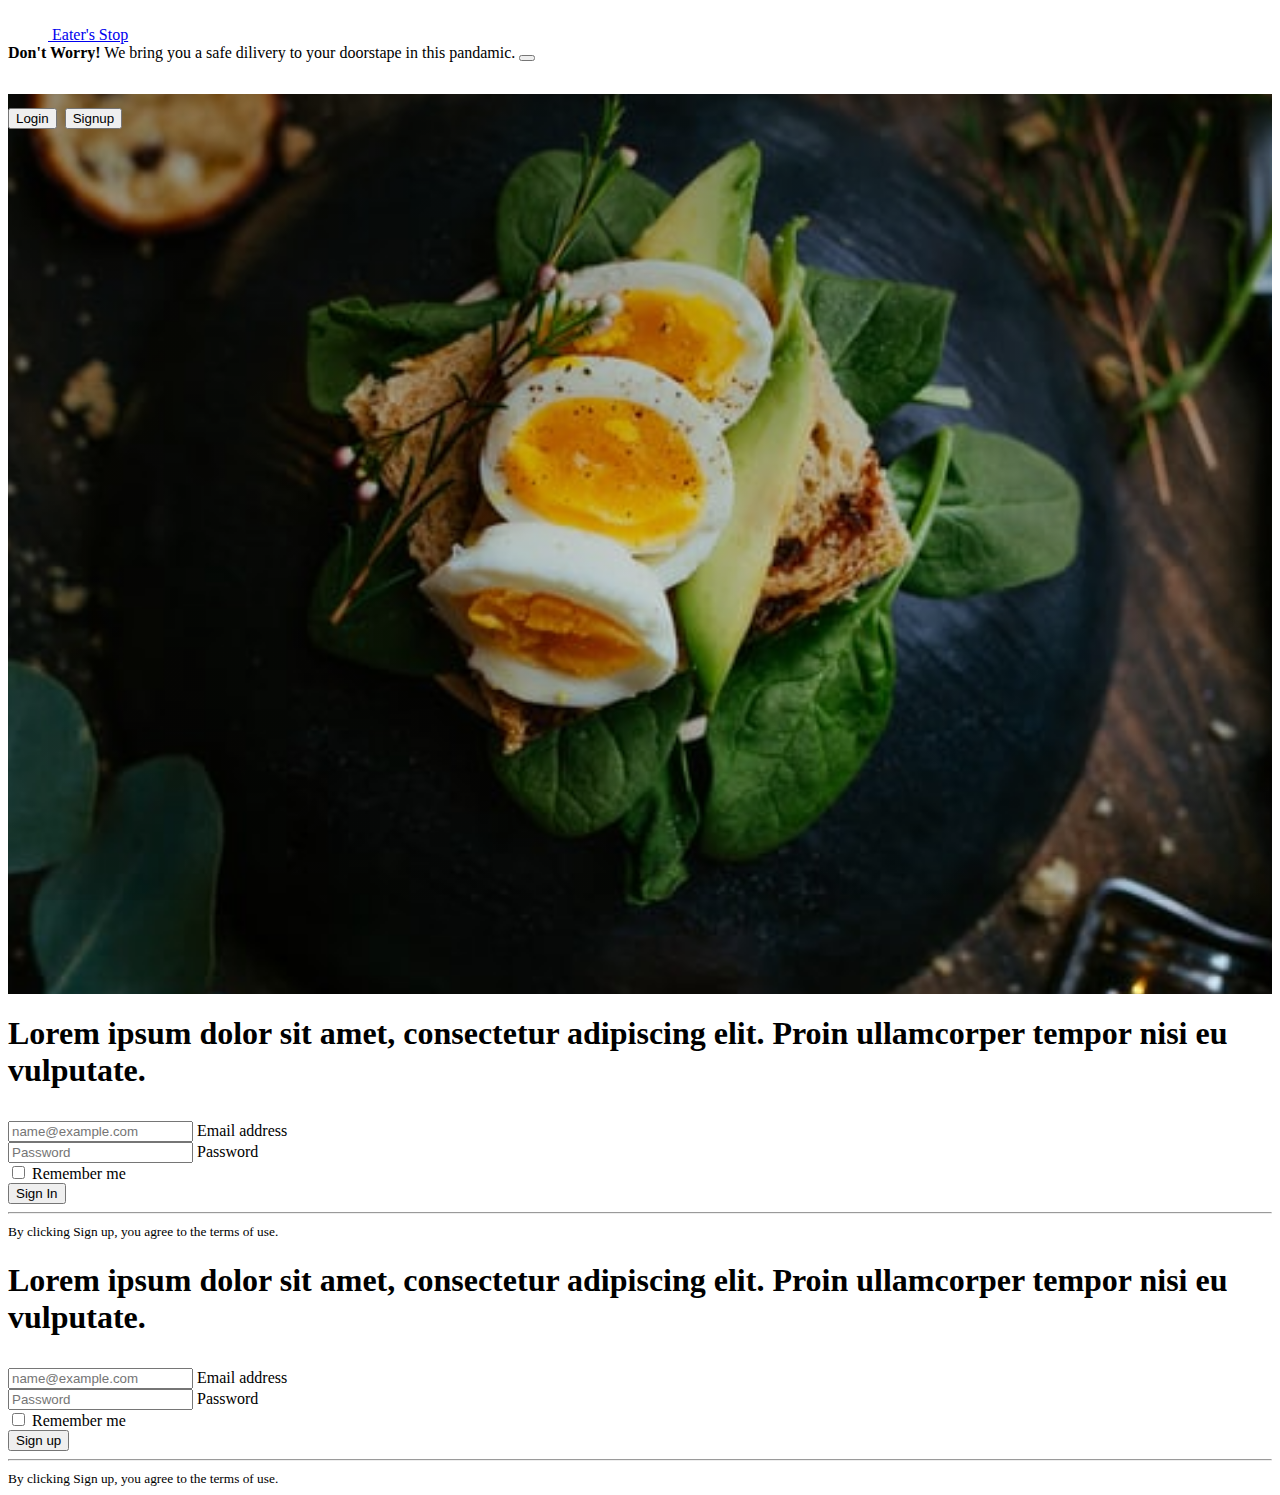
==== index.html @ 0be4581d "first commit" ====
<!doctype html>
<html lang="en">

<head>
    <!-- Required meta tags -->
    <meta charset="utf-8">
    <meta name="viewport" content="width=device-width, initial-scale=1">

    <!-- Bootstrap CSS -->
    <link href="https://cdn.jsdelivr.net/npm/bootstrap@5.0.1/dist/css/bootstrap.min.css" rel="stylesheet"
        integrity="sha384-+0n0xVW2eSR5OomGNYDnhzAbDsOXxcvSN1TPprVMTNDbiYZCxYbOOl7+AMvyTG2x" crossorigin="anonymous">

    <link rel="stylesheet" href="style.css">
    <title>Eater's Stop</title>
</head>

<body>
    <header>

        <header class="d-flex flex-wrap justify-content-center py-3 mb-4fixed-top">
            <a href="/" class="d-flex align-items-center mb-3 mb-md-0 me-md-auto text-dark text-decoration-none">
                <svg class="bi me-2" width="40" height="32">
                    <use xlink:href="#bootstrap"></use>
                </svg>
                <span class="fs-4 fw-bolder text-black-50">Eater's Stop</span>
            </a>

            <!-- <ul class="nav nav-pills">
                    <li class="nav-item"><a href="#home" class="nav-link active" aria-current="page">Home</a></li>
                    <li class="nav-item"><a href="#features" class="nav-link">Features</a></li>
                    <li class="nav-item"><a href="#price" class="nav-link">Pricing</a></li>
                    <li class="nav-item"><a href="#FAQ" class="nav-link">FAQs</a></li>
                    <li class="nav-item"><a href="#About" class="nav-link">About</a></li>
                </ul> -->

            </div>
        </header>
        <main>
            <section>
                <div class="alert alert-info alert-dismissible fade show" role="alert">
                    <strong>Don't Worry!</strong> We bring you a safe dilivery to your doorstape in this pandamic.
                    <button type="button" class="btn-close" data-bs-dismiss="alert" aria-label="Close"></button>
                </div>
                <div class="container-fluid login-section text-light" id="login-section">
                    <div class="row p-4 pb-0 pe-lg-0 pt-lg-5 align-items-center rounded-3 border">
                        <div class="col-lg-7 p-3 p-lg-5 pt-lg-3">
                            <h1 class="display-4 fw-bold lh-1 change_content">
                                </p>
                                <div class="d-grid gap-2 d-md-flex justify-content-md-start">
                                    <button type="button" class="btn btn-outline-primary btn-lg px-4"
                                        onclick="loginSec()">Login</button>
                                    <button type="button" class="btn btn-outline-danger btn-lg px-4"
                                        onclick="signSec()">Signup</button>

                                </div>
                        </div>
                    </div>
                </div>
            </section>
            <section>
                <div class="container-fluid signup-from-section" id="signup-form-section">
                    <div class="container col-xl-10 col-xxl-8 px-4">
                        <div class="row align-items-center g-lg-5 py-5">
                            <div class="col-lg-7 text-center text-lg-start">
                                <h1 class="display-4 fw-bold lh-1 mb-3">
                                    Lorem ipsum dolor sit amet, consectetur adipiscing elit. Proin ullamcorper tempor
                                    nisi eu vulputate.</p>
                            </div>
                            <div class="col-md-10 mx-auto col-lg-5">
                                <form class="p-4 p-md-5 border rounded-3 bg-light">
                                    <div class="form-floating mb-3">
                                        <input type="email" class="form-control" id="floatingInput"
                                            placeholder="name@example.com">
                                        <label for="floatingInput">Email address</label>
                                    </div>
                                    <div class="form-floating mb-3">
                                        <input type="password" class="form-control" id="floatingPassword"
                                            placeholder="Password">
                                        <label for="floatingPassword">Password</label>
                                    </div>
                                    <div class="checkbox mb-3">
                                        <label>
                                            <input type="checkbox" value="remember-me"> Remember me
                                        </label>
                                    </div>
                                    <button class="w-100 btn btn-lg btn-primary" type="submit">Sign In</button>
                                    <hr class="my-4">
                                    <small class="text-muted">By clicking Sign up, you agree to the terms of
                                        use.</small>
                                </form>
                            </div>

                        </div>
                    </div>
                </div>
            </section>
            <section class="login-from-section" id="login-form-section">
                <div class="container-fluid">
                    <div class="container col-xl-10 col-xxl-8 px-4">
                        <div class="row align-items-center g-lg-5 py-5">
                            <div class="col-lg-7 text-center text-lg-start">
                                <h1 class="display-4 fw-bold lh-1 mb-3">
                                    Lorem ipsum dolor sit amet, consectetur adipiscing elit. Proin ullamcorper tempor
                                    nisi eu vulputate.</p>
                            </div>
                            <div class="col-md-10 mx-auto col-lg-5">
                                <form class="p-4 p-md-5 border rounded-3 bg-light">
                                    <div class="form-floating mb-3">
                                        <input type="email" class="form-control" id="floatingInput"
                                            placeholder="name@example.com">
                                        <label for="floatingInput">Email address</label>
                                    </div>
                                    <div class="form-floating mb-3">
                                        <input type="password" class="form-control" id="floatingPassword"
                                            placeholder="Password">
                                        <label for="floatingPassword">Password</label>
                                    </div>
                                    <div class="checkbox mb-3">
                                        <label>
                                            <input type="checkbox" value="remember-me"> Remember me
                                        </label>
                                    </div>
                                    <button class="w-100 btn btn-lg btn-primary" type="submit">Sign up</button>
                                    <hr class="my-4">
                                    <small class="text-muted">By clicking Sign up, you agree to the terms of
                                        use.</small>
                                </form>
                            </div>
                        </div>
                    </div>
                </div>
            </section>
        </main>

        <!-- Optional JavaScript; choose one of the two! -->

        <!-- Option 1: Bootstrap Bundle with Popper -->
        <script src="https://cdn.jsdelivr.net/npm/bootstrap@5.0.1/dist/js/bootstrap.bundle.min.js"
            integrity="sha384-gtEjrD/SeCtmISkJkNUaaKMoLD0//ElJ19smozuHV6z3Iehds+3Ulb9Bn9Plx0x4" crossorigin="anonymous">
        </script>

        <!-- Option 2: Separate Popper and Bootstrap JS -->
        <!--
    <script src="https://cdn.jsdelivr.net/npm/@popperjs/core@2.9.2/dist/umd/popper.min.js" integrity="sha384-IQsoLXl5PILFhosVNubq5LC7Qb9DXgDA9i+tQ8Zj3iwWAwPtgFTxbJ8NT4GN1R8p" crossorigin="anonymous"></script>
    <script src="https://cdn.jsdelivr.net/npm/bootstrap@5.0.1/dist/js/bootstrap.min.js" integrity="sha384-Atwg2Pkwv9vp0ygtn1JAojH0nYbwNJLPhwyoVbhoPwBhjQPR5VtM2+xf0Uwh9KtT" crossorigin="anonymous"></script>
    -->
</body>

</html>
---- style.css ----
.login-section{
    widows: 100%; height: 100vh;
	background-image:linear-gradient(rgba(0,0,0,0.3),rgba(0,0,0,0.1)) , url('./images/food1.jpg');
	background-repeat: no-repeat;
	background-size: cover;
	background-attachment: fixed;
    background-position: center;
}

.change_content:after{
	content:'';
	color:white;
	animation: changetext 10s infinite linear;
}

@keyframes changetext{
	0%{content: "We are the platform for your tastiest food ever.";}
	20%{content: "Tasty food can be eaten continuously and daily.";}
	35%{content: "The secret path to someone's heart is through his stomach.";}
	60%{content: "Food is diet Food is light Food is right and food is life.";}
	80%{content: "Food is always tasty when it has ingrident of love in it.";}
	100%{content: "Don't wast food it might be an one time meal for someone.";}
}
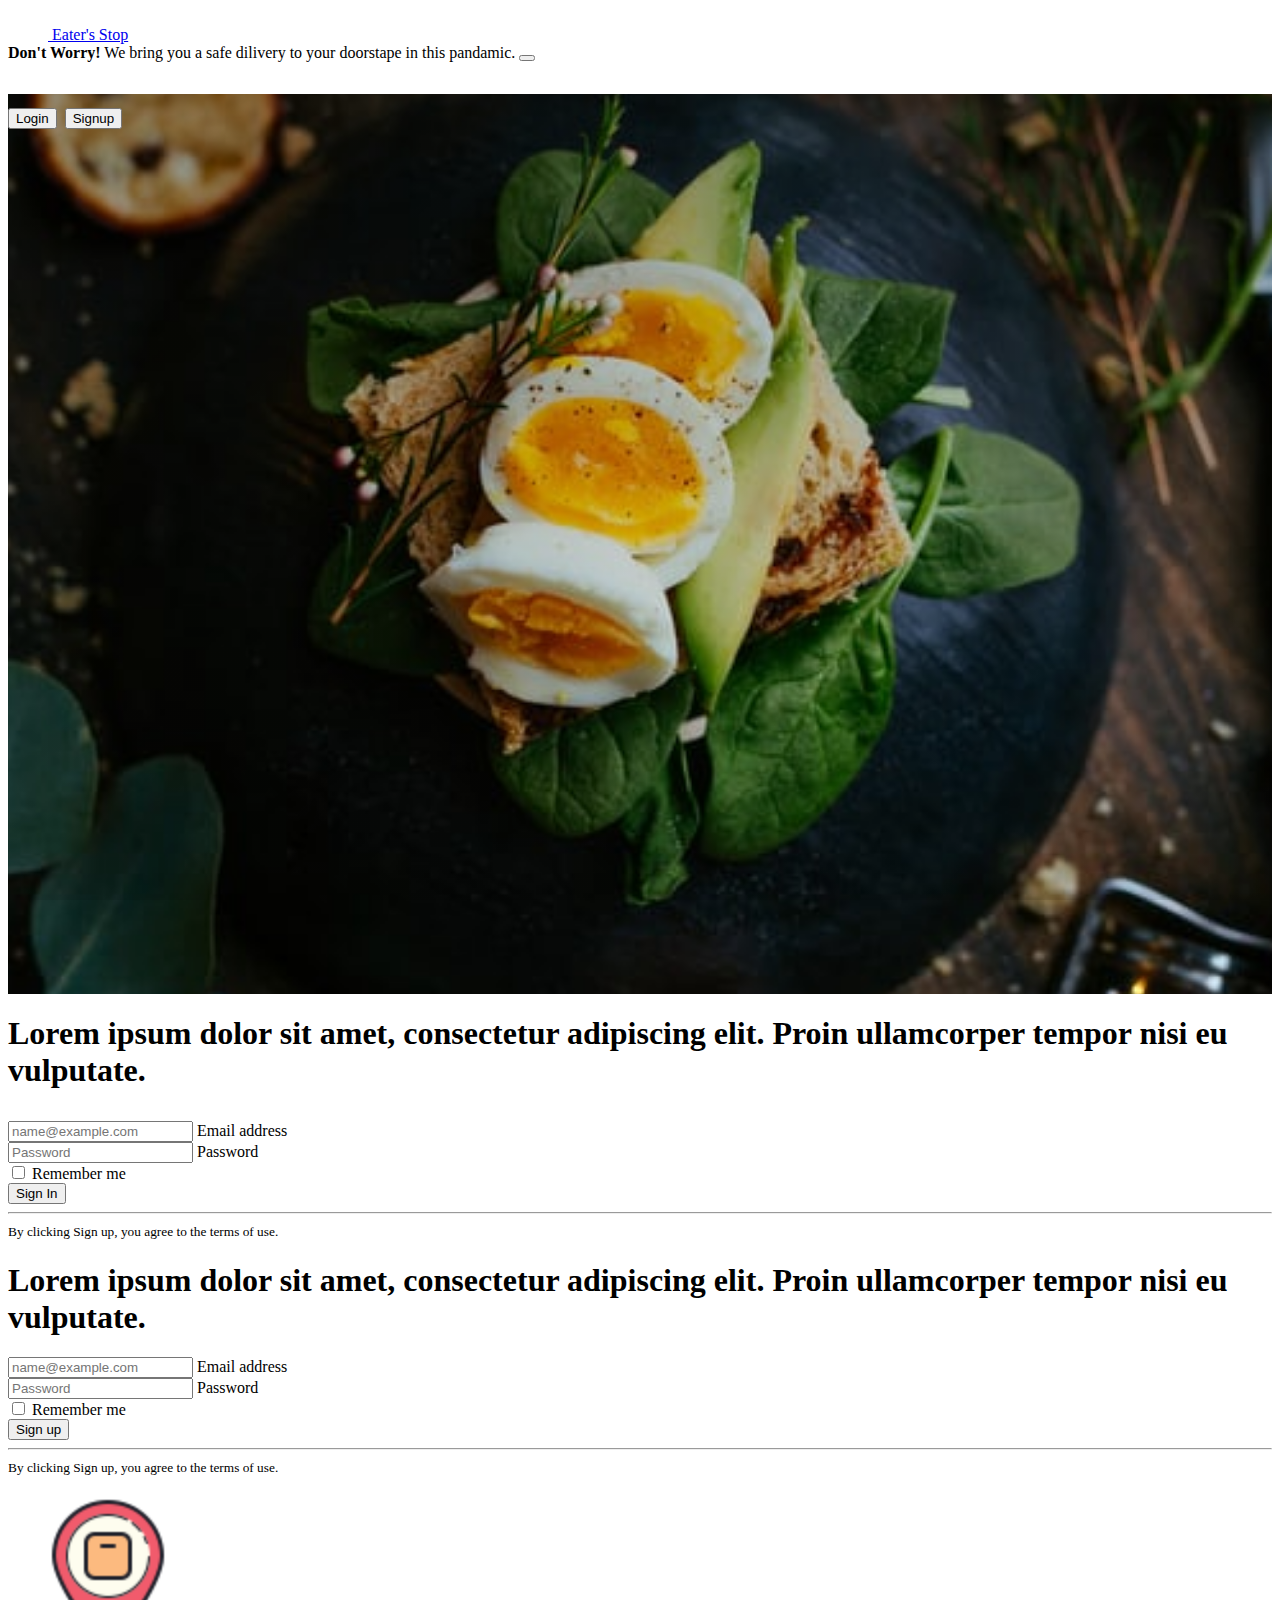
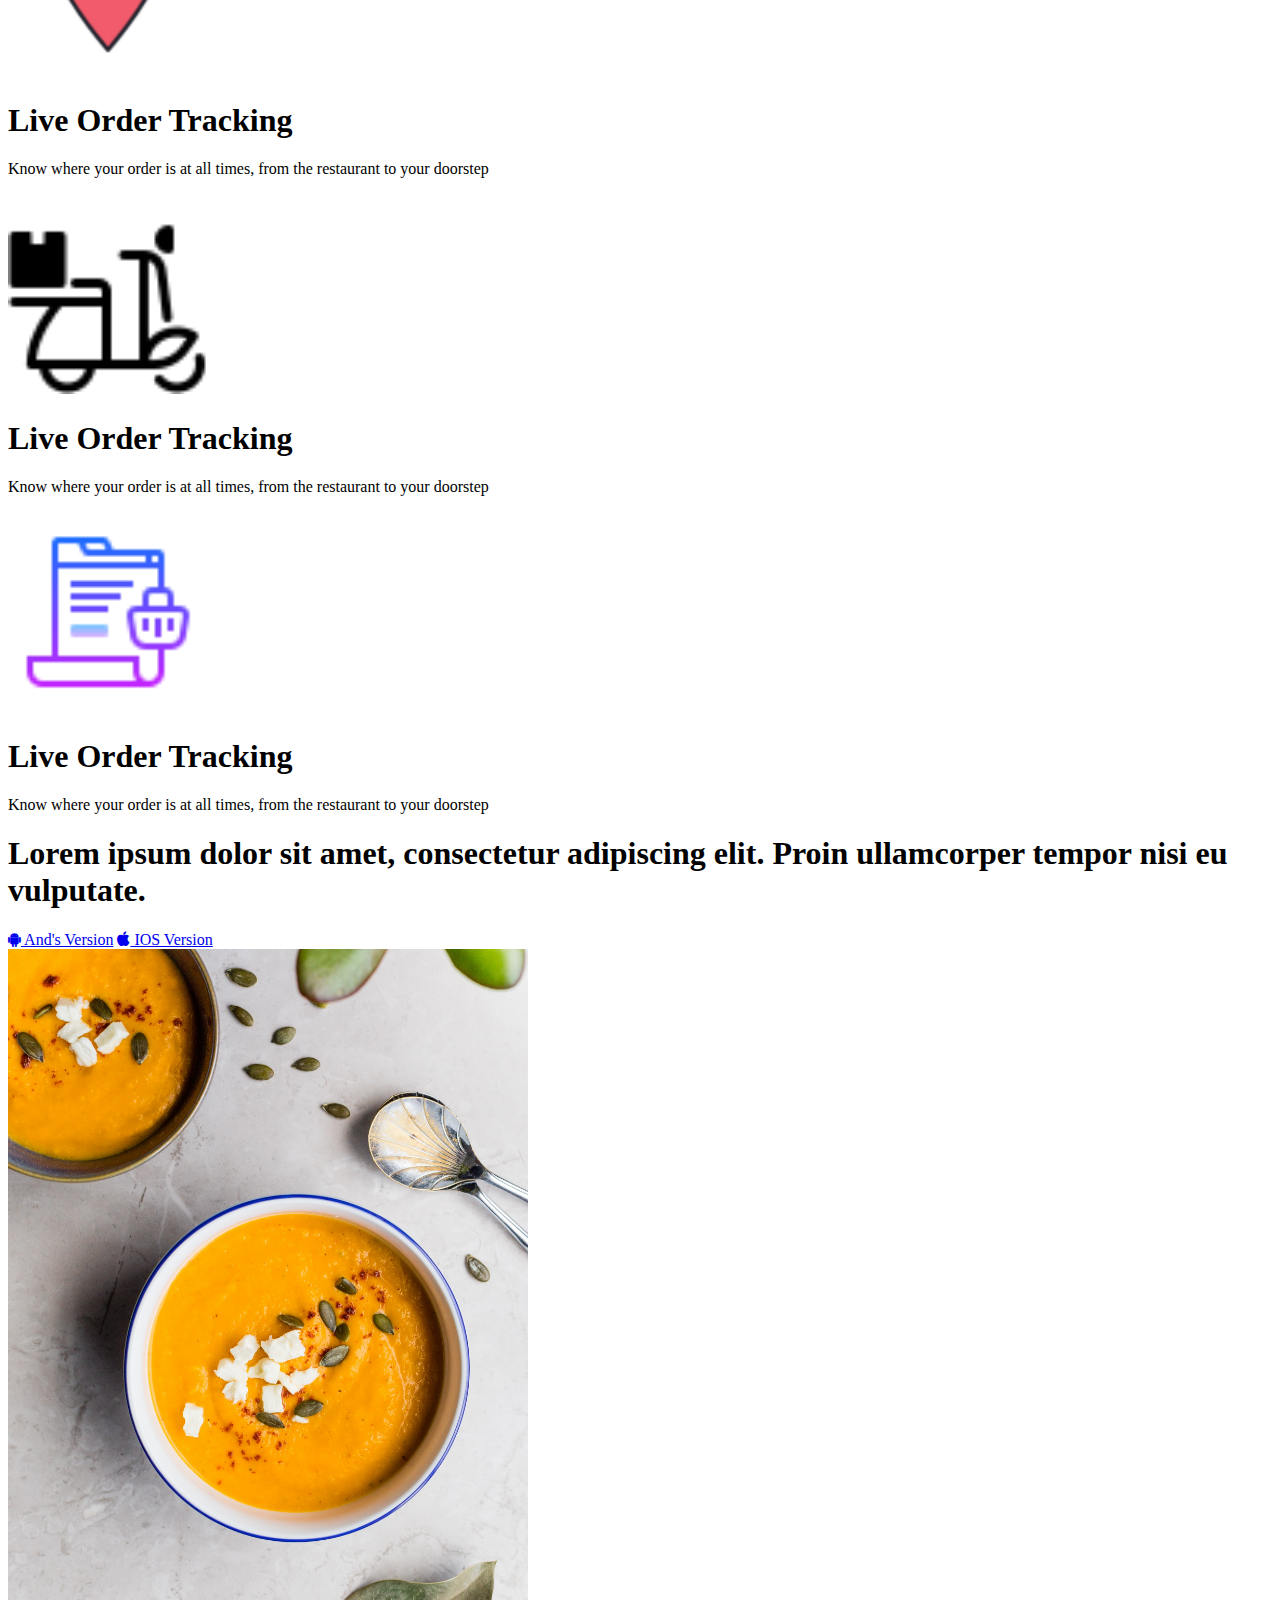
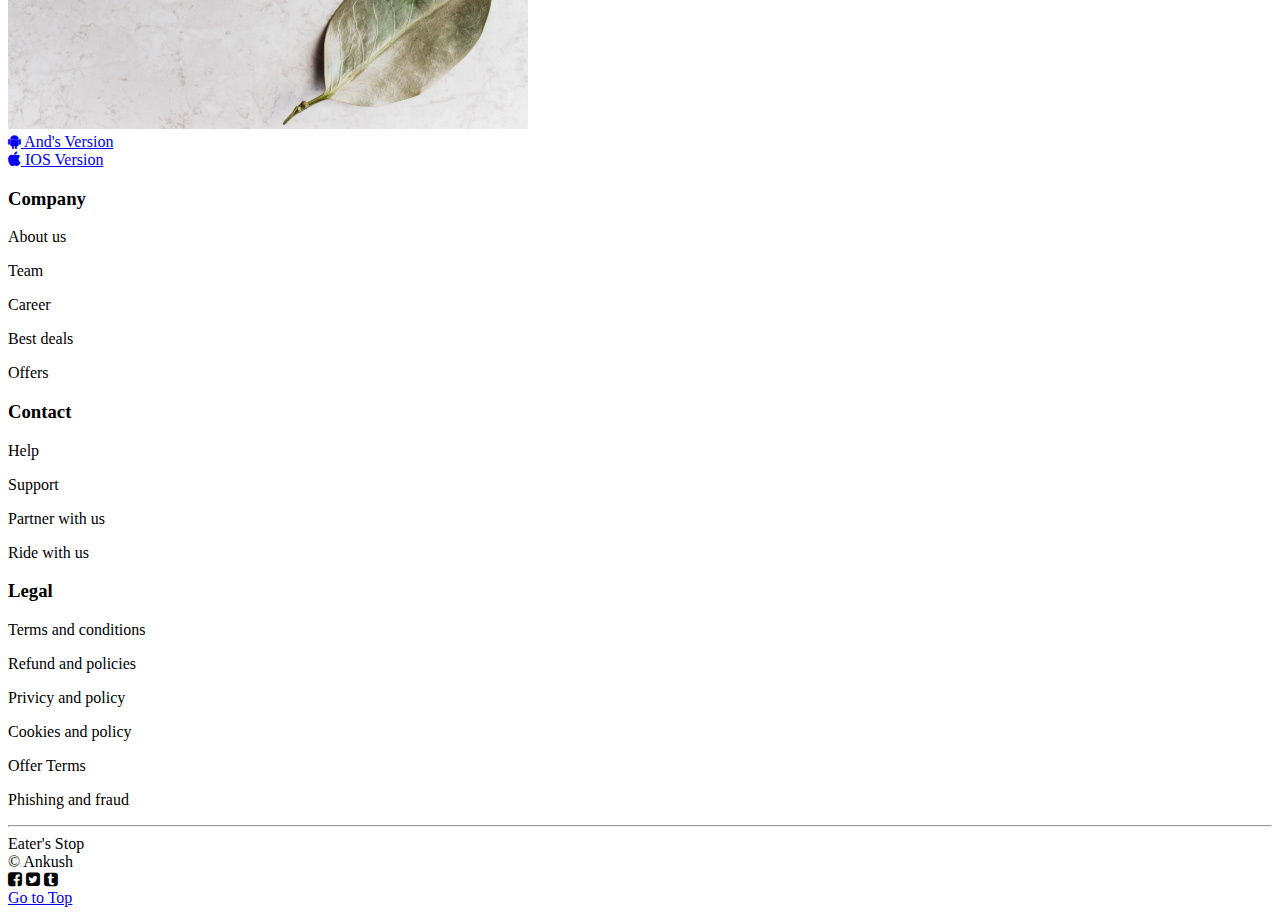
==== commit 6b013b19: "19/05/2021" ====
--- a/index.html
+++ b/index.html
@@ -9,13 +9,13 @@
     <!-- Bootstrap CSS -->
     <link href="https://cdn.jsdelivr.net/npm/bootstrap@5.0.1/dist/css/bootstrap.min.css" rel="stylesheet"
         integrity="sha384-+0n0xVW2eSR5OomGNYDnhzAbDsOXxcvSN1TPprVMTNDbiYZCxYbOOl7+AMvyTG2x" crossorigin="anonymous">
-
+    <link rel="stylesheet" href="https://cdnjs.cloudflare.com/ajax/libs/font-awesome/4.7.0/css/font-awesome.min.css">
     <link rel="stylesheet" href="style.css">
     <title>Eater's Stop</title>
 </head>
 
 <body>
-    <header>
+
 
         <header class="d-flex flex-wrap justify-content-center py-3 mb-4fixed-top">
             <a href="/" class="d-flex align-items-center mb-3 mb-md-0 me-md-auto text-dark text-decoration-none">
@@ -33,7 +33,7 @@
                     <li class="nav-item"><a href="#About" class="nav-link">About</a></li>
                 </ul> -->
 
-            </div>
+            <!-- </div> -->
         </header>
         <main>
             <section>
@@ -47,10 +47,10 @@
                             <h1 class="display-4 fw-bold lh-1 change_content">
                                 </p>
                                 <div class="d-grid gap-2 d-md-flex justify-content-md-start">
-                                    <button type="button" class="btn btn-outline-primary btn-lg px-4"
-                                        onclick="loginSec()">Login</button>
-                                    <button type="button" class="btn btn-outline-danger btn-lg px-4"
-                                        onclick="signSec()">Signup</button>
+                                    <button id="login-btn-sec" type="button"
+                                        class="btn btn-outline-primary btn-lg px-4">Login</button>
+                                    <button id="signup-btn-sec" type="button"
+                                        class="btn btn-outline-danger btn-lg px-4">Signup</button>
 
                                 </div>
                         </div>
@@ -69,12 +69,12 @@
                             <div class="col-md-10 mx-auto col-lg-5">
                                 <form class="p-4 p-md-5 border rounded-3 bg-light">
                                     <div class="form-floating mb-3">
-                                        <input type="email" class="form-control" id="floatingInput"
+                                        <input type="email" class="form-control" id="floatingInput1"
                                             placeholder="name@example.com">
                                         <label for="floatingInput">Email address</label>
                                     </div>
                                     <div class="form-floating mb-3">
-                                        <input type="password" class="form-control" id="floatingPassword"
+                                        <input type="password" class="form-control" id="floatingPassword1"
                                             placeholder="Password">
                                         <label for="floatingPassword">Password</label>
                                     </div>
@@ -101,17 +101,18 @@
                             <div class="col-lg-7 text-center text-lg-start">
                                 <h1 class="display-4 fw-bold lh-1 mb-3">
                                     Lorem ipsum dolor sit amet, consectetur adipiscing elit. Proin ullamcorper tempor
-                                    nisi eu vulputate.</p>
+                                    nisi eu vulputate.
+                                </h1>
                             </div>
                             <div class="col-md-10 mx-auto col-lg-5">
                                 <form class="p-4 p-md-5 border rounded-3 bg-light">
                                     <div class="form-floating mb-3">
-                                        <input type="email" class="form-control" id="floatingInput"
+                                        <input type="email" class="form-control" id="floatingInput2"
                                             placeholder="name@example.com">
                                         <label for="floatingInput">Email address</label>
                                     </div>
                                     <div class="form-floating mb-3">
-                                        <input type="password" class="form-control" id="floatingPassword"
+                                        <input type="password" class="form-control" id="floatingPassword2"
                                             placeholder="Password">
                                         <label for="floatingPassword">Password</label>
                                     </div>
@@ -130,10 +131,115 @@
                     </div>
                 </div>
             </section>
+            <section>
+                <div class="d-flex justify-content-between text-center bg-info">
+                    <div class="m-1">
+                        <img class="img-fluid" src="images/icons/icons8-tracking-100.png" width="200" height="200"
+                            alt="treacking">
+                        <h1>Live Order Tracking</h1>
+                        <p>Know where your order is at all times, from the restaurant to your doorstep</p>
+                    </div>
+
+                    <div class="m-1">
+                        <img class="img-fluid" src="images/icons/icons8-delivery-scooter-64.png" width="200"
+                            height="200" alt="treacking">
+                        <h1>Live Order Tracking</h1>
+                        <p>Know where your order is at all times, from the restaurant to your doorstep</p>
+                    </div>
+                    <div class="m-1">
+                        <img class="img-fluid" src="images/icons/icons8-purchase-order-64.png" width="200" height="200"
+                            alt="treacking">
+                        <h1>Live Order Tracking</h1>
+                        <p>Know where your order is at all times, from the restaurant to your doorstep</p>
+                    </div>
+                </div>
+            </section>
+            <section>
+                <div class="row">
+                    <div class="col-lg-6 col-sm-12">
+                        <h1 class="display-4 fw-bold lh-1 mb-3 m-3">
+                            Lorem ipsum dolor sit amet, consectetur adipiscing elit. Proin ullamcorper tempor
+                            nisi eu vulputate.
+                        </h1>
+                        <div class="d-flex justify-content-around p-5">
+                            <a name="" id="" class="btn btn-dark btn-outline-dark text-light fs-3" href="#"
+                                role="button"><i class="fa fa-android" aria-hidden="true"></i> And's Version</a>
+                            <a name="" id="" class="btn btn-dark btn-outline-dark text-light fs-3" href="#"
+                                role="button"><i class="fa fa-apple" aria-hidden="true"></i> IOS Version</a>
+                        </div>
+                    </div>
+                    <div class="col-lg-6 col-sm-12">
+                        <img class="img-fluid" src="/images/cala-w6ftFbPCs9I-unsplash.jpg" width="520" alt="" sizes=""
+                            srcset="">
+                    </div>
+
+                </div>
+            </section>
         </main>
+        <footer class="bg-dark">
+            <div class="row row-cols-lg-4 row-cols-sm-6">
+                <div class="text-center pt-3">
+                    <div class="m-3">
+                        <a name="" id="" class="btn btn-dark btn-outline-success text-light fs-3" href="#"
+                            role="button"><i class="fa fa-android" aria-hidden="true"></i> And's Version</a>
+                    </div>
+                    <div class="m-3">
+                        <a name="" id="" class="btn btn-dark btn-outline-success text-light fs-3" href="#"
+                            role="button"><i class="fa fa-apple" aria-hidden="true"></i> IOS Version</a>
+                    </div>
+                </div>
+                <div class="text-light text-center p-3">
+                    <h3>Company</h3>
+                    <div class="text-secondary">
+                        <p>About us</p>
+                        <p>Team</p>
+                        <p>Career</p>
+                        <p>Best deals</p>
+                        <p>Offers</p>
+
+                    </div>
+                </div>
+                <div class="text-light text-center p-3">
+                    <h3>Contact</h3>
+                    <div class="text-secondary">
+                        <p>Help</p>
+                        <p>Support</p>
+                        <p>Partner with us</p>
+                        <p>Ride with us</p>
+
+                    </div>
+                </div>
+                <div class="text-light text-center p-3">
+                    <h3>Legal</h3>
+                    <div class="text-secondary">
+                        <p>Terms and conditions</p>
+                        <p>Refund and policies</p>
+                        <p>Privicy and policy</p>
+                        <p>Cookies and policy</p>
+                        <p>Offer Terms</p>
+                        <p>Phishing and fraud</p>
+
+                    </div>
+                </div>
+            </div>
+            <hr class="featured-divider bg-light">
+            <div class="row row-cols-lg-12 row-cols-sm-4 text-center">
+                <span class="fs-3 fw-bolder text-light px-5">Eater's Stop</span>
+                <div class="text-light fs-3">
+                    &copy; Ankush
+                </div>
+                <div class="text-light fs-3">
+                    <i class="fa fa-facebook-square" aria-hidden="true"></i> 
+                    <i class="fa fa-twitter-square" aria-hidden="true"></i> 
+                    <i class="fa fa-tumblr-square" aria-hidden="true"></i>   
+                </div>
+                <a class="fs-3" href="#login-section">Go to Top</a>
+            </div>
+            
+        </footer>
 
         <!-- Optional JavaScript; choose one of the two! -->
-
+        <script src="scripts.js"></script>
         <!-- Option 1: Bootstrap Bundle with Popper -->
         <script src="https://cdn.jsdelivr.net/npm/bootstrap@5.0.1/dist/js/bootstrap.bundle.min.js"
             integrity="sha384-gtEjrD/SeCtmISkJkNUaaKMoLD0//ElJ19smozuHV6z3Iehds+3Ulb9Bn9Plx0x4" crossorigin="anonymous">
--- a/style.css
+++ b/style.css
@@ -20,4 +20,10 @@
 	60%{content: "Food is diet Food is light Food is right and food is life.";}
 	80%{content: "Food is always tasty when it has ingrident of love in it.";}
 	100%{content: "Don't wast food it might be an one time meal for someone.";}
+}
+
+
+.card-text{
+    font-size: large;
+    font-weight: bold;
 }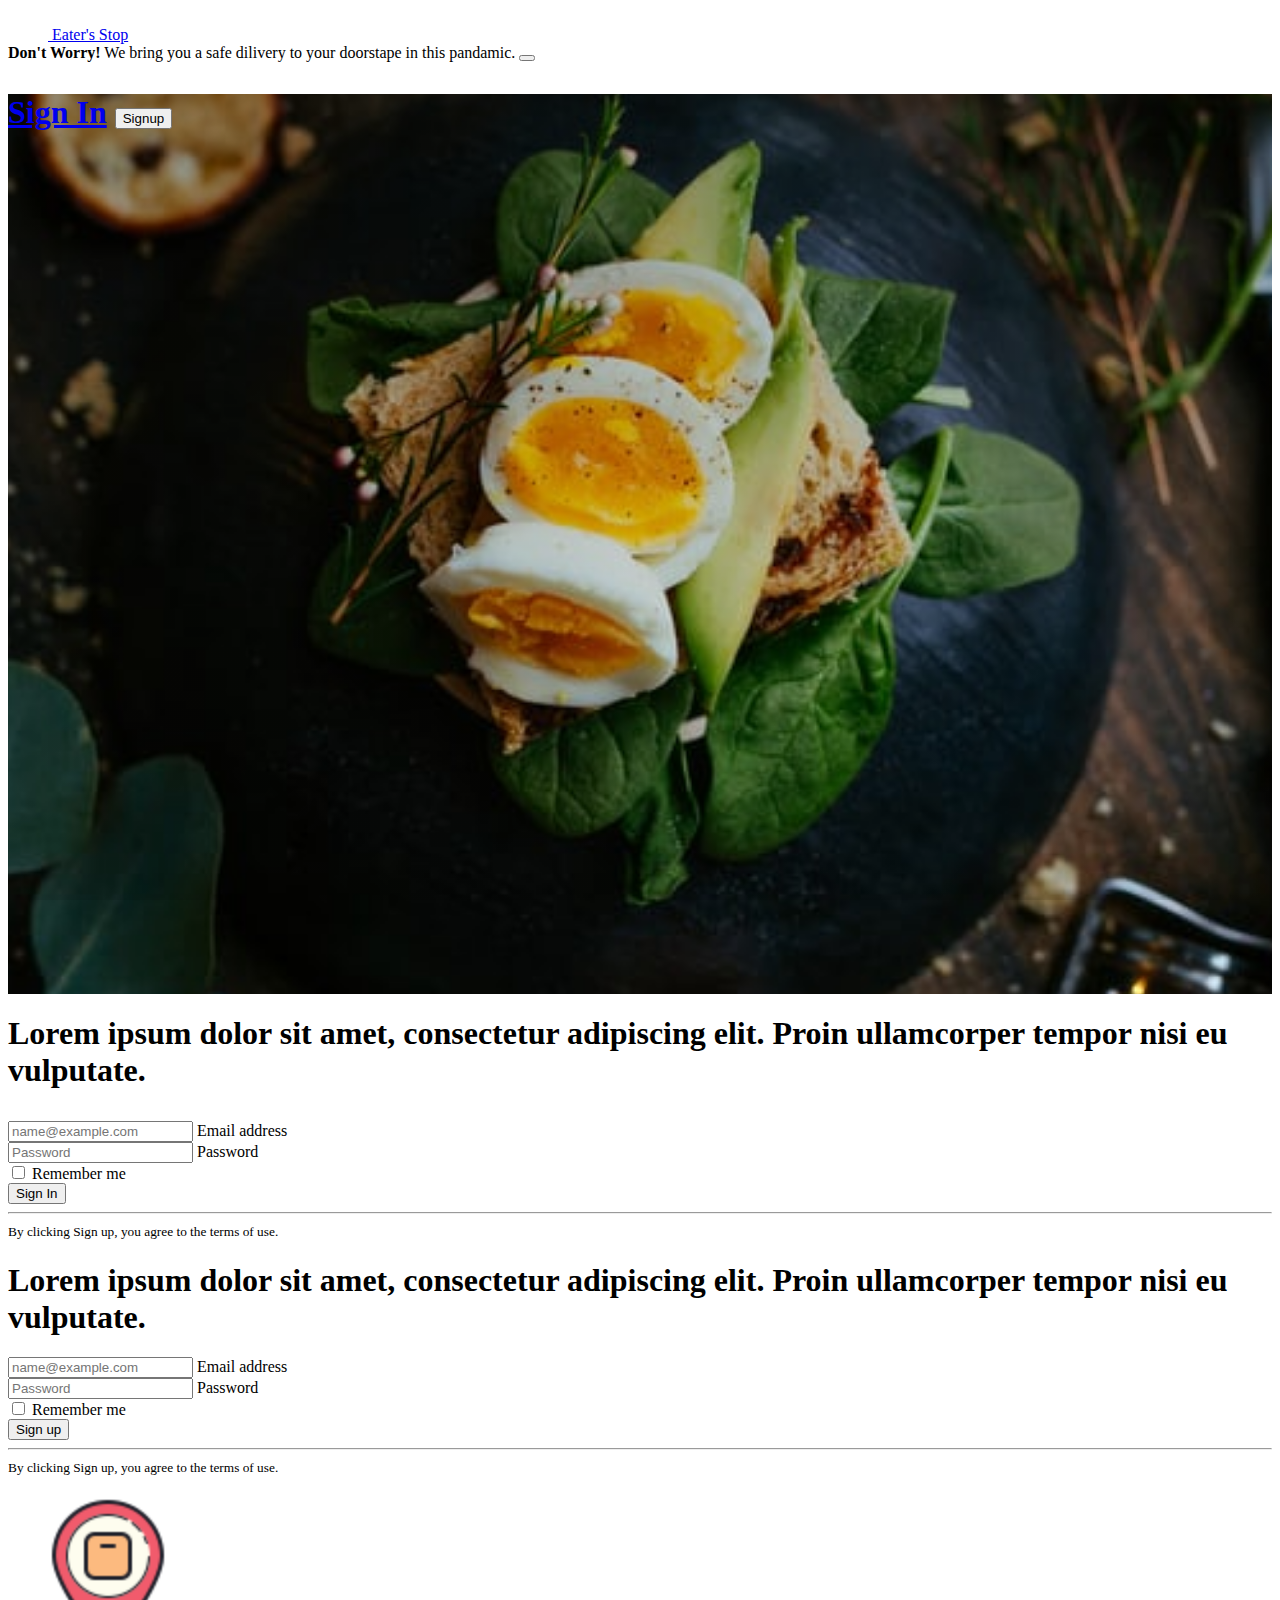
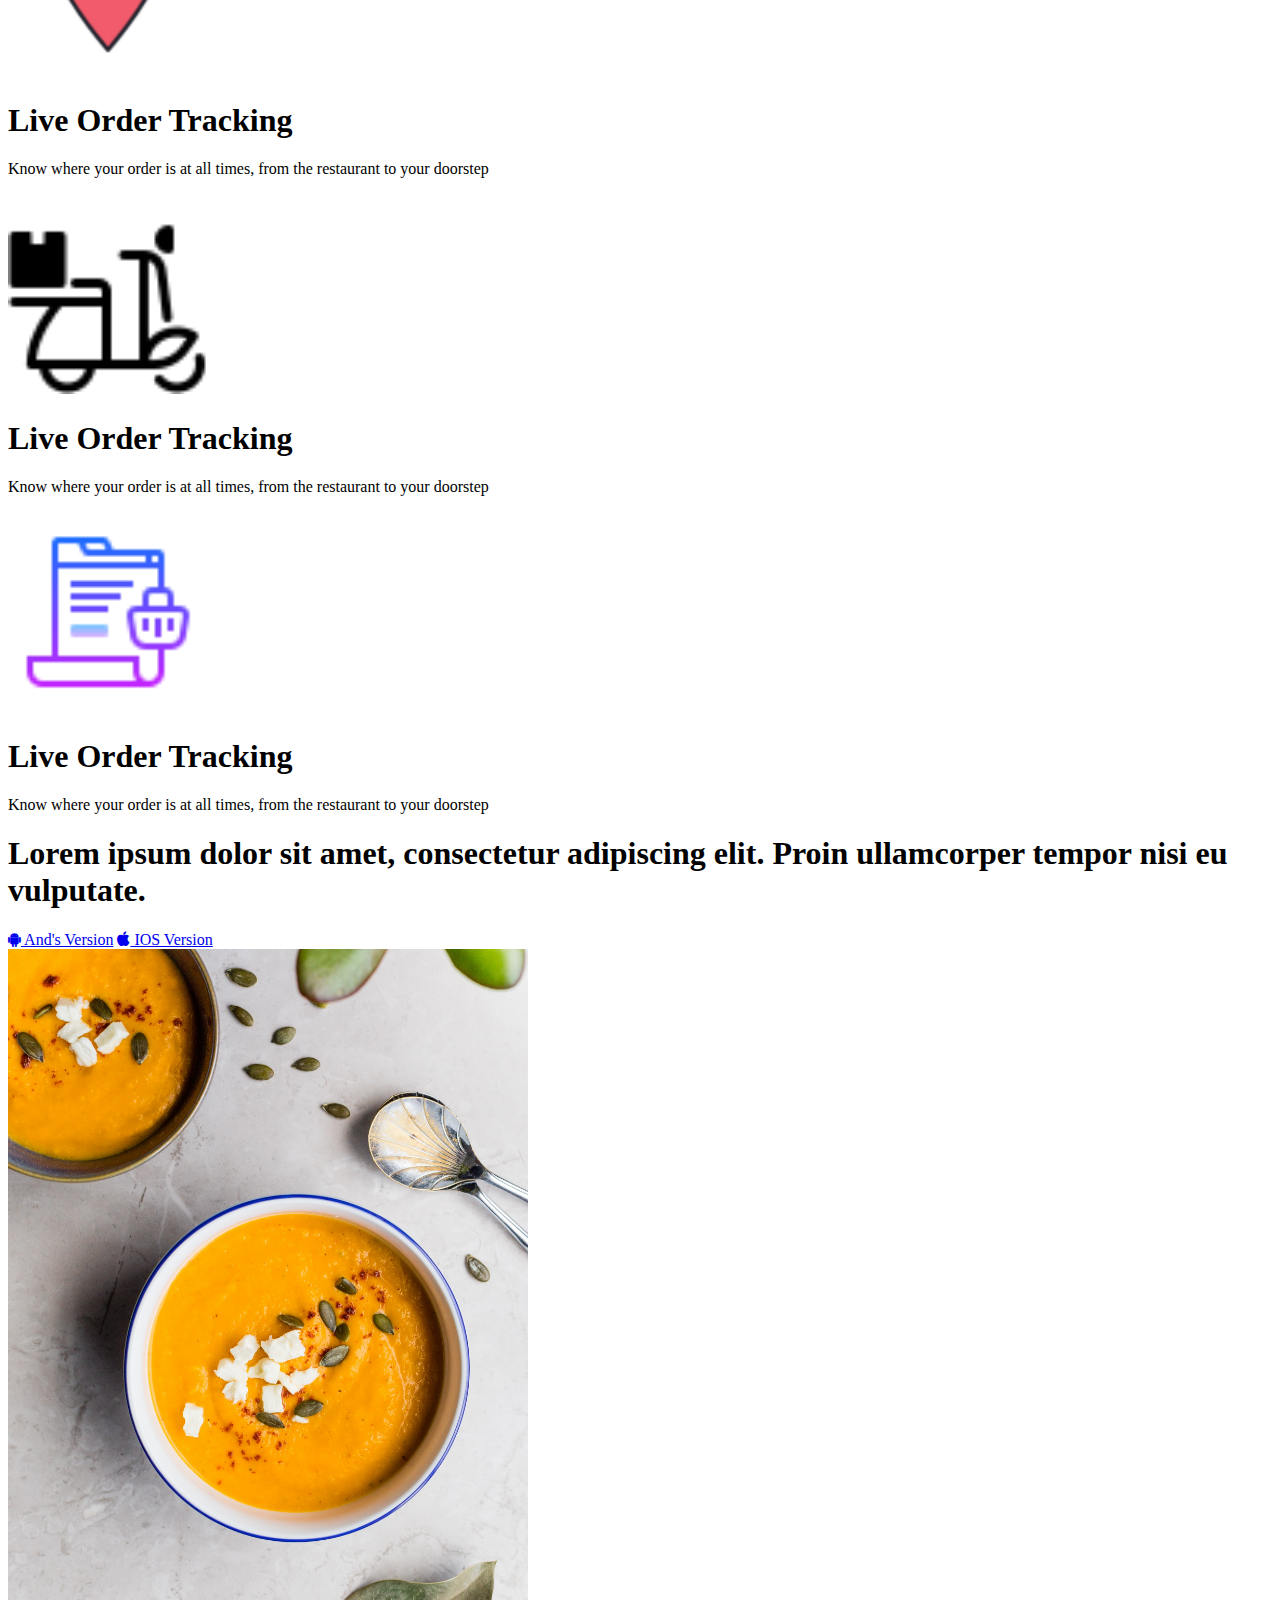
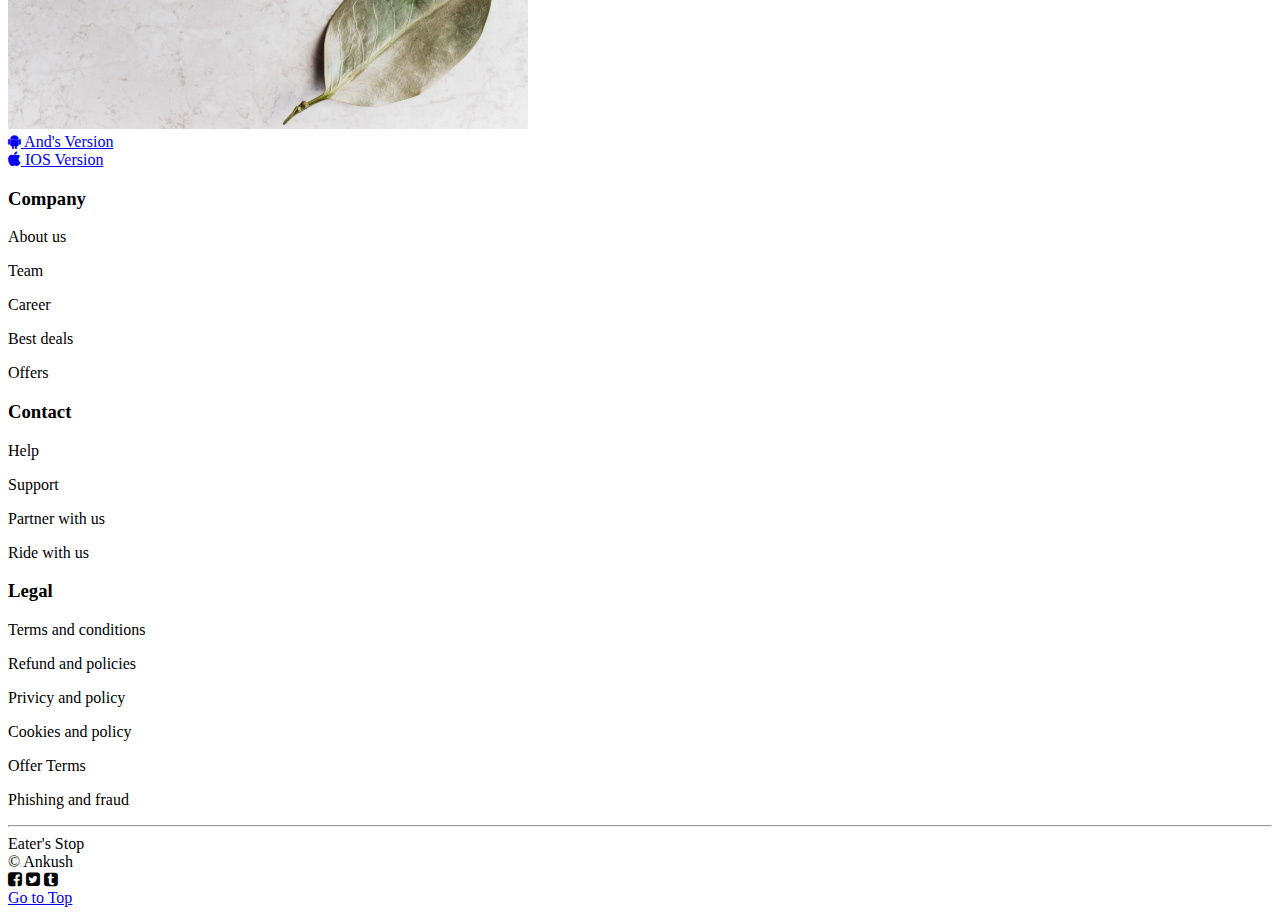
==== commit 78469375: "minor chnages" ====
--- a/index.html
+++ b/index.html
@@ -47,8 +47,7 @@
                             <h1 class="display-4 fw-bold lh-1 change_content">
                                 </p>
                                 <div class="d-grid gap-2 d-md-flex justify-content-md-start">
-                                    <button id="login-btn-sec" type="button"
-                                        class="btn btn-outline-primary btn-lg px-4">Login</button>
+                                    <a href="product.html" class="btn btn-outline-primary btn-lg px-4">Sign In</a>
                                     <button id="signup-btn-sec" type="button"
                                         class="btn btn-outline-danger btn-lg px-4">Signup</button>
 
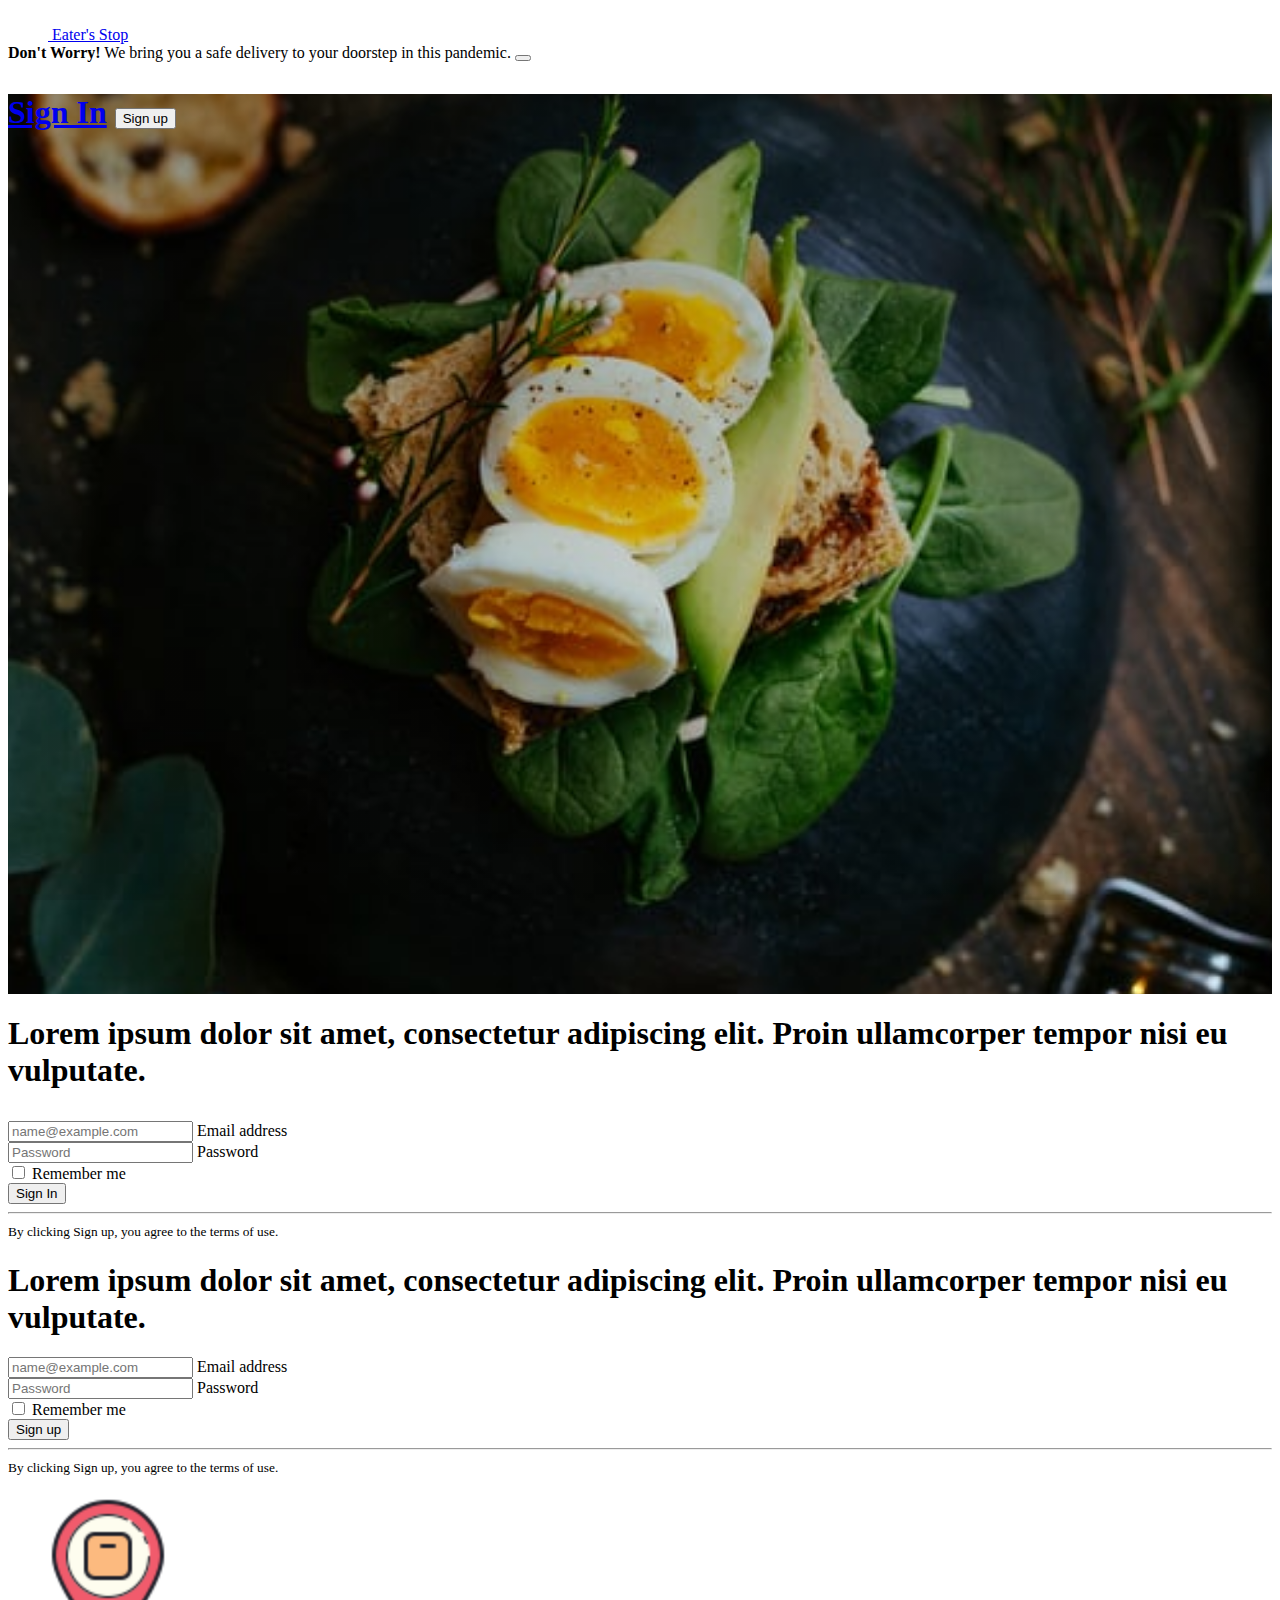
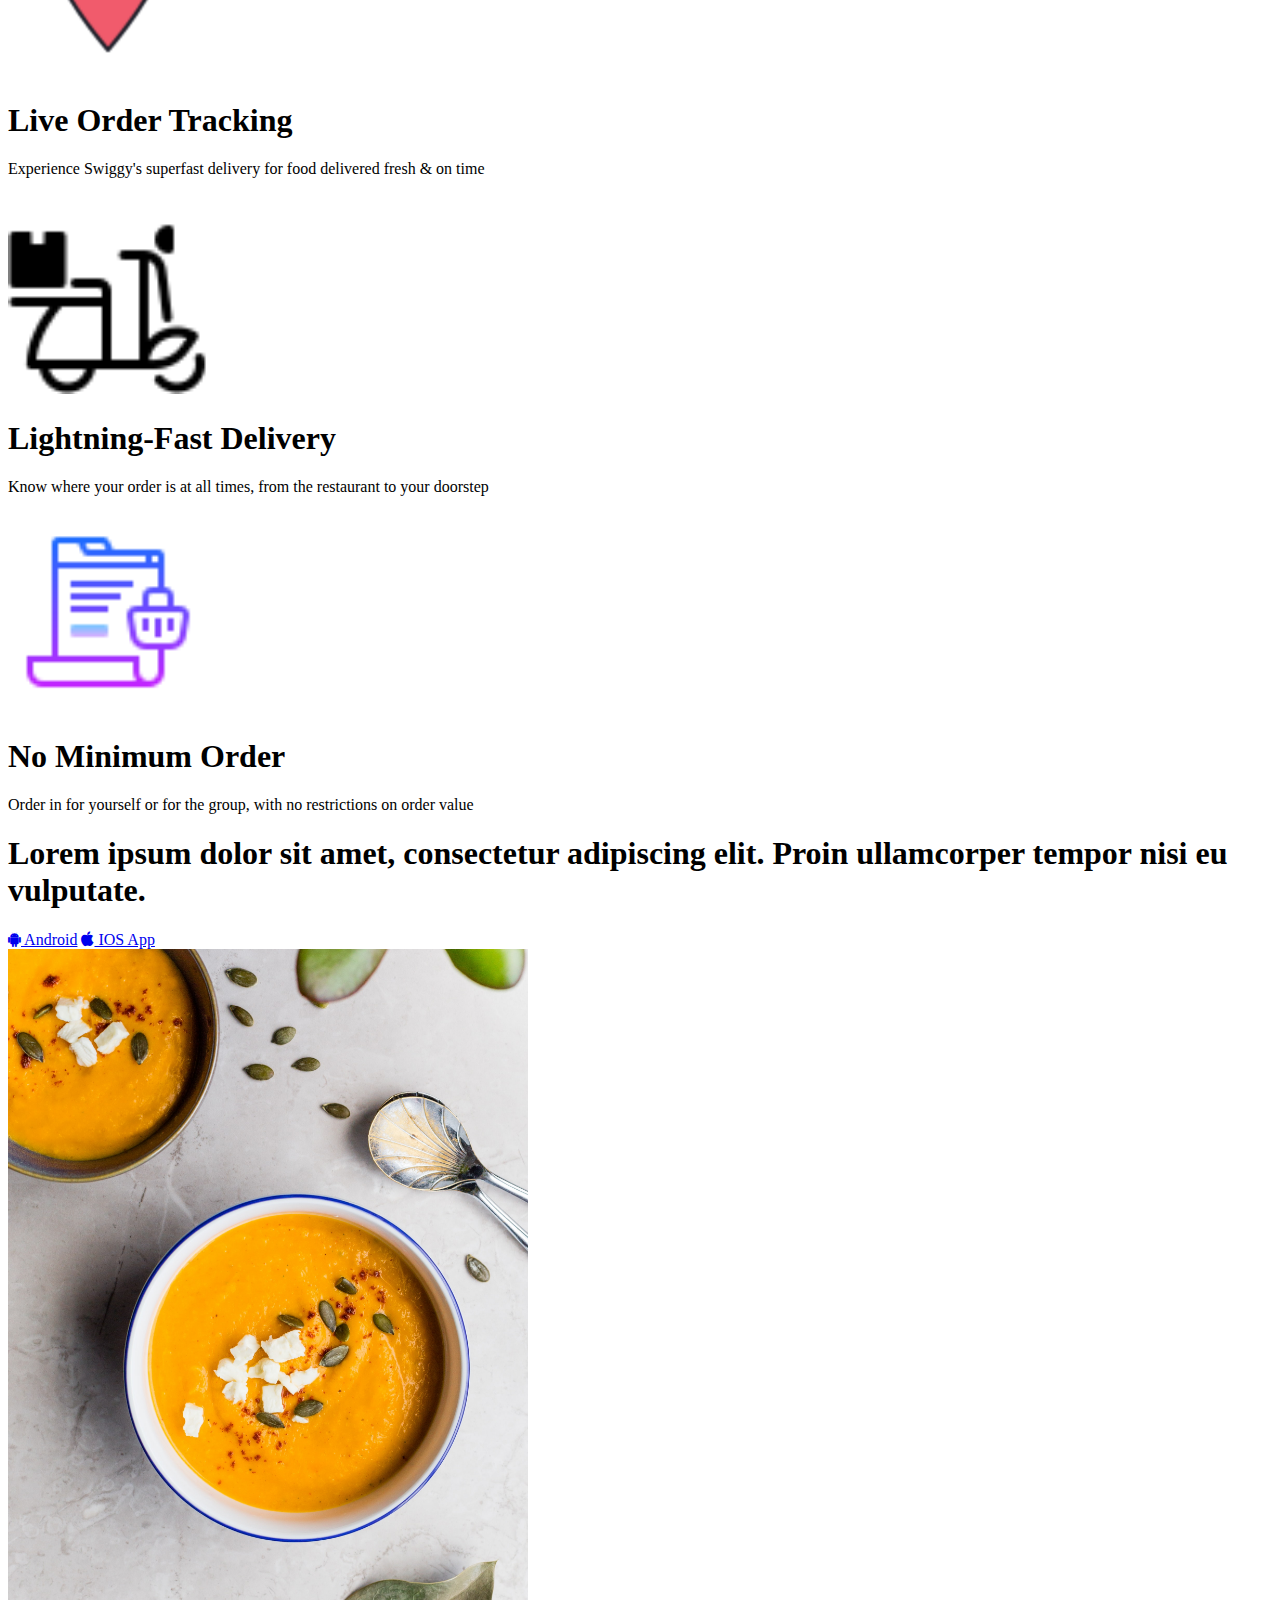
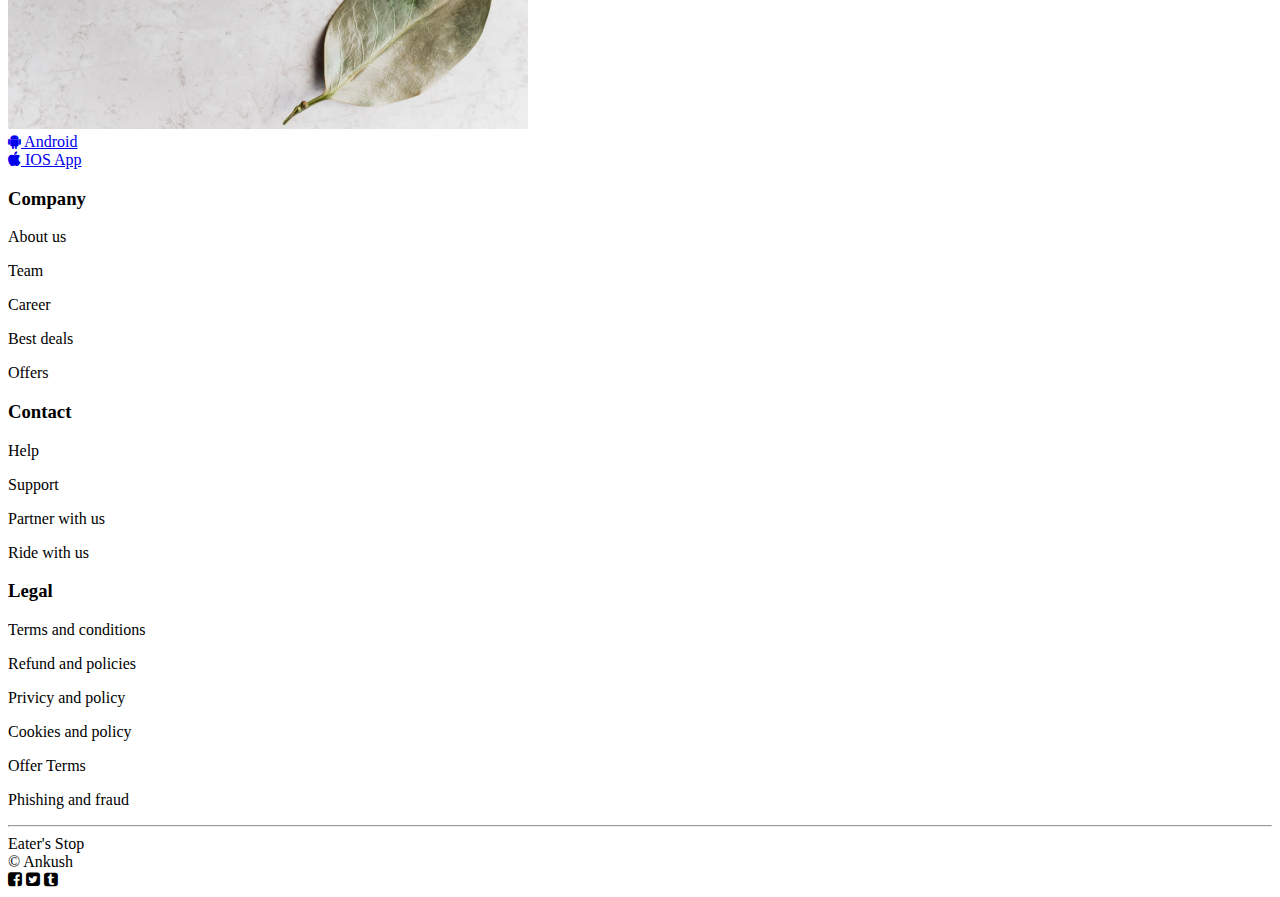
==== commit 8169ae6a: "second edit" ====
--- a/index.html
+++ b/index.html
@@ -17,15 +17,15 @@
 <body>
 
 
-        <header class="d-flex flex-wrap justify-content-center py-3 mb-4fixed-top">
-            <a href="/" class="d-flex align-items-center mb-3 mb-md-0 me-md-auto text-dark text-decoration-none">
-                <svg class="bi me-2" width="40" height="32">
-                    <use xlink:href="#bootstrap"></use>
-                </svg>
-                <span class="fs-4 fw-bolder text-black-50">Eater's Stop</span>
-            </a>
-
-            <!-- <ul class="nav nav-pills">
+    <header class="d-flex flex-wrap justify-content-center py-3 mb-4fixed-top">
+        <a href="/" class="d-flex align-items-center mb-3 mb-md-0 me-md-auto text-dark text-decoration-none">
+            <svg class="bi me-2" width="40" height="32">
+                <use xlink:href="#bootstrap"></use>
+            </svg>
+            <span class="fs-4 fw-bolder text-black-50">Eater's Stop</span>
+        </a>
+
+        <!-- <ul class="nav nav-pills">
                     <li class="nav-item"><a href="#home" class="nav-link active" aria-current="page">Home</a></li>
                     <li class="nav-item"><a href="#features" class="nav-link">Features</a></li>
                     <li class="nav-item"><a href="#price" class="nav-link">Pricing</a></li>
@@ -33,219 +33,223 @@
                     <li class="nav-item"><a href="#About" class="nav-link">About</a></li>
                 </ul> -->
 
-            <!-- </div> -->
-        </header>
-        <main>
-            <section>
-                <div class="alert alert-info alert-dismissible fade show" role="alert">
-                    <strong>Don't Worry!</strong> We bring you a safe dilivery to your doorstape in this pandamic.
-                    <button type="button" class="btn-close" data-bs-dismiss="alert" aria-label="Close"></button>
-                </div>
-                <div class="container-fluid login-section text-light" id="login-section">
-                    <div class="row p-4 pb-0 pe-lg-0 pt-lg-5 align-items-center rounded-3 border">
-                        <div class="col-lg-7 p-3 p-lg-5 pt-lg-3">
-                            <h1 class="display-4 fw-bold lh-1 change_content">
-                                </p>
-                                <div class="d-grid gap-2 d-md-flex justify-content-md-start">
-                                    <a href="product.html" class="btn btn-outline-primary btn-lg px-4">Sign In</a>
-                                    <button id="signup-btn-sec" type="button"
-                                        class="btn btn-outline-danger btn-lg px-4">Signup</button>
-
-                                </div>
-                        </div>
-                    </div>
-                </div>
-            </section>
-            <section>
-                <div class="container-fluid signup-from-section" id="signup-form-section">
-                    <div class="container col-xl-10 col-xxl-8 px-4">
-                        <div class="row align-items-center g-lg-5 py-5">
-                            <div class="col-lg-7 text-center text-lg-start">
-                                <h1 class="display-4 fw-bold lh-1 mb-3">
-                                    Lorem ipsum dolor sit amet, consectetur adipiscing elit. Proin ullamcorper tempor
-                                    nisi eu vulputate.</p>
+        <!-- </div> -->
+    </header>
+    <main>
+         <!-- Back to top button -->
+         <button class="btn btn-danger rounded-circle" onclick="topFunction()" id="myBtn" title="Go to top">Top</button>
+
+            <div class="alert alert-info alert-dismissible fade show" role="alert">
+                <strong>Don't Worry!</strong> We bring you a safe delivery to your doorstep in this pandemic.
+                <button type="button" class="btn-close" data-bs-dismiss="alert" aria-label="Close"></button>
+            </div>
+            <div class="container-fluid login-section text-light" id="login-section">
+                <div class="row p-4 pb-0 pe-lg-0 pt-lg-5 align-items-center rounded-3 border">
+                    <div class="col-lg-7 p-3 p-lg-5 pt-lg-3">
+                        <h1 class="display-4 fw-bold lh-1 change_content">
+                            </p>
+                            <div class="d-grid gap-2 d-md-flex justify-content-md-start">
+                                <a href="product.html" class="btn btn-dark btn-outline-primary btn-lg px-4">Sign In</a>
+                                <button id="signup-btn-sec" type="button"
+                                    class="btn btn-secondary btn-outline-light btn-lg px-4">Sign up</button>
+
                             </div>
-                            <div class="col-md-10 mx-auto col-lg-5">
-                                <form class="p-4 p-md-5 border rounded-3 bg-light">
-                                    <div class="form-floating mb-3">
-                                        <input type="email" class="form-control" id="floatingInput1"
-                                            placeholder="name@example.com">
-                                        <label for="floatingInput">Email address</label>
-                                    </div>
-                                    <div class="form-floating mb-3">
-                                        <input type="password" class="form-control" id="floatingPassword1"
-                                            placeholder="Password">
-                                        <label for="floatingPassword">Password</label>
-                                    </div>
-                                    <div class="checkbox mb-3">
-                                        <label>
-                                            <input type="checkbox" value="remember-me"> Remember me
-                                        </label>
-                                    </div>
-                                    <button class="w-100 btn btn-lg btn-primary" type="submit">Sign In</button>
-                                    <hr class="my-4">
-                                    <small class="text-muted">By clicking Sign up, you agree to the terms of
-                                        use.</small>
-                                </form>
-                            </div>
-
-                        </div>
-                    </div>
-                </div>
-            </section>
-            <section class="login-from-section" id="login-form-section">
-                <div class="container-fluid">
-                    <div class="container col-xl-10 col-xxl-8 px-4">
-                        <div class="row align-items-center g-lg-5 py-5">
-                            <div class="col-lg-7 text-center text-lg-start">
-                                <h1 class="display-4 fw-bold lh-1 mb-3">
-                                    Lorem ipsum dolor sit amet, consectetur adipiscing elit. Proin ullamcorper tempor
-                                    nisi eu vulputate.
-                                </h1>
-                            </div>
-                            <div class="col-md-10 mx-auto col-lg-5">
-                                <form class="p-4 p-md-5 border rounded-3 bg-light">
-                                    <div class="form-floating mb-3">
-                                        <input type="email" class="form-control" id="floatingInput2"
-                                            placeholder="name@example.com">
-                                        <label for="floatingInput">Email address</label>
-                                    </div>
-                                    <div class="form-floating mb-3">
-                                        <input type="password" class="form-control" id="floatingPassword2"
-                                            placeholder="Password">
-                                        <label for="floatingPassword">Password</label>
-                                    </div>
-                                    <div class="checkbox mb-3">
-                                        <label>
-                                            <input type="checkbox" value="remember-me"> Remember me
-                                        </label>
-                                    </div>
-                                    <button class="w-100 btn btn-lg btn-primary" type="submit">Sign up</button>
-                                    <hr class="my-4">
-                                    <small class="text-muted">By clicking Sign up, you agree to the terms of
-                                        use.</small>
-                                </form>
-                            </div>
-                        </div>
-                    </div>
-                </div>
-            </section>
-            <section>
-                <div class="d-flex justify-content-between text-center bg-info">
-                    <div class="m-1">
-                        <img class="img-fluid" src="images/icons/icons8-tracking-100.png" width="200" height="200"
-                            alt="treacking">
-                        <h1>Live Order Tracking</h1>
-                        <p>Know where your order is at all times, from the restaurant to your doorstep</p>
-                    </div>
-
-                    <div class="m-1">
-                        <img class="img-fluid" src="images/icons/icons8-delivery-scooter-64.png" width="200"
-                            height="200" alt="treacking">
-                        <h1>Live Order Tracking</h1>
-                        <p>Know where your order is at all times, from the restaurant to your doorstep</p>
-                    </div>
-                    <div class="m-1">
-                        <img class="img-fluid" src="images/icons/icons8-purchase-order-64.png" width="200" height="200"
-                            alt="treacking">
-                        <h1>Live Order Tracking</h1>
-                        <p>Know where your order is at all times, from the restaurant to your doorstep</p>
-                    </div>
-                </div>
-            </section>
-            <section>
-                <div class="row">
-                    <div class="col-lg-6 col-sm-12">
-                        <h1 class="display-4 fw-bold lh-1 mb-3 m-3">
-                            Lorem ipsum dolor sit amet, consectetur adipiscing elit. Proin ullamcorper tempor
-                            nisi eu vulputate.
-                        </h1>
-                        <div class="d-flex justify-content-around p-5">
-                            <a name="" id="" class="btn btn-dark btn-outline-dark text-light fs-3" href="#"
-                                role="button"><i class="fa fa-android" aria-hidden="true"></i> And's Version</a>
-                            <a name="" id="" class="btn btn-dark btn-outline-dark text-light fs-3" href="#"
-                                role="button"><i class="fa fa-apple" aria-hidden="true"></i> IOS Version</a>
-                        </div>
-                    </div>
-                    <div class="col-lg-6 col-sm-12">
-                        <img class="img-fluid" src="/images/cala-w6ftFbPCs9I-unsplash.jpg" width="520" alt="" sizes=""
-                            srcset="">
-                    </div>
-
-                </div>
-            </section>
-        </main>
-        <footer class="bg-dark">
-            <div class="row row-cols-lg-4 row-cols-sm-6">
-                <div class="text-center pt-3">
-                    <div class="m-3">
-                        <a name="" id="" class="btn btn-dark btn-outline-success text-light fs-3" href="#"
-                            role="button"><i class="fa fa-android" aria-hidden="true"></i> And's Version</a>
-                    </div>
-                    <div class="m-3">
-                        <a name="" id="" class="btn btn-dark btn-outline-success text-light fs-3" href="#"
-                            role="button"><i class="fa fa-apple" aria-hidden="true"></i> IOS Version</a>
-                    </div>
-                </div>
-                <div class="text-light text-center p-3">
-                    <h3>Company</h3>
-                    <div class="text-secondary">
-                        <p>About us</p>
-                        <p>Team</p>
-                        <p>Career</p>
-                        <p>Best deals</p>
-                        <p>Offers</p>
-
-                    </div>
-                </div>
-                <div class="text-light text-center p-3">
-                    <h3>Contact</h3>
-                    <div class="text-secondary">
-                        <p>Help</p>
-                        <p>Support</p>
-                        <p>Partner with us</p>
-                        <p>Ride with us</p>
-
-                    </div>
-                </div>
-                <div class="text-light text-center p-3">
-                    <h3>Legal</h3>
-                    <div class="text-secondary">
-                        <p>Terms and conditions</p>
-                        <p>Refund and policies</p>
-                        <p>Privicy and policy</p>
-                        <p>Cookies and policy</p>
-                        <p>Offer Terms</p>
-                        <p>Phishing and fraud</p>
-
-                    </div>
-                </div>
-            </div>
-            <hr class="featured-divider bg-light">
-            <div class="row row-cols-lg-12 row-cols-sm-4 text-center">
-                <span class="fs-3 fw-bolder text-light px-5">Eater's Stop</span>
-                <div class="text-light fs-3">
-                    &copy; Ankush
-                </div>
-                <div class="text-light fs-3">
-                    <i class="fa fa-facebook-square" aria-hidden="true"></i> 
-                    <i class="fa fa-twitter-square" aria-hidden="true"></i> 
-                    <i class="fa fa-tumblr-square" aria-hidden="true"></i>   
-                </div>
-                <a class="fs-3" href="#login-section">Go to Top</a>
-            </div>
-            
-        </footer>
-
-        <!-- Optional JavaScript; choose one of the two! -->
-        <script src="scripts.js"></script>
-        <!-- Option 1: Bootstrap Bundle with Popper -->
-        <script src="https://cdn.jsdelivr.net/npm/bootstrap@5.0.1/dist/js/bootstrap.bundle.min.js"
-            integrity="sha384-gtEjrD/SeCtmISkJkNUaaKMoLD0//ElJ19smozuHV6z3Iehds+3Ulb9Bn9Plx0x4" crossorigin="anonymous">
-        </script>
-
-        <!-- Option 2: Separate Popper and Bootstrap JS -->
-        <!--
+                    </div>
+                </div>
+            </div>
+        </section>
+        <section>
+            <div class="container-fluid signup-from-section" id="signup-form-section">
+                <div class="container col-xl-10 col-xxl-8 px-4">
+                    <div class="row align-items-center g-lg-5 py-5">
+                        <div class="col-lg-7 text-center text-lg-start">
+                            <h1 class="display-4 fw-bold lh-1 mb-3">
+                                Lorem ipsum dolor sit amet, consectetur adipiscing elit. Proin ullamcorper tempor
+                                nisi eu vulputate.</p>
+                        </div>
+                        <div class="col-md-10 mx-auto col-lg-5">
+                            <form class="p-4 p-md-5 border rounded-3 bg-light">
+                                <div class="form-floating mb-3">
+                                    <input type="email" class="form-control" id="floatingInput1"
+                                        placeholder="name@example.com">
+                                    <label for="floatingInput">Email address</label>
+                                </div>
+                                <div class="form-floating mb-3">
+                                    <input type="password" class="form-control" id="floatingPassword1"
+                                        placeholder="Password">
+                                    <label for="floatingPassword">Password</label>
+                                </div>
+                                <div class="checkbox mb-3">
+                                    <label>
+                                        <input type="checkbox" value="remember-me"> Remember me
+                                    </label>
+                                </div>
+                                <button class="w-100 btn btn-lg btn-primary" type="submit">Sign In</button>
+                                <hr class="my-4">
+                                <small class="text-muted">By clicking Sign up, you agree to the terms of
+                                    use.</small>
+                            </form>
+                        </div>
+
+                    </div>
+                </div>
+            </div>
+        </section>
+        <section class="login-from-section" id="login-form-section">
+            <div class="container-fluid">
+                <div class="container col-xl-10 col-xxl-8 px-4">
+                    <div class="row align-items-center g-lg-5 py-5">
+                        <div class="col-lg-7 text-center text-lg-start">
+                            <h1 class="display-4 fw-bold lh-1 mb-3">
+                                Lorem ipsum dolor sit amet, consectetur adipiscing elit. Proin ullamcorper tempor
+                                nisi eu vulputate.
+                            </h1>
+                        </div>
+                        <div class="col-md-10 mx-auto col-lg-5">
+                            <form class="p-4 p-md-5 border rounded-3 bg-light">
+                                <div class="form-floating mb-3">
+                                    <input type="email" class="form-control" id="floatingInput2"
+                                        placeholder="name@example.com">
+                                    <label for="floatingInput">Email address</label>
+                                </div>
+                                <div class="form-floating mb-3">
+                                    <input type="password" class="form-control" id="floatingPassword2"
+                                        placeholder="Password">
+                                    <label for="floatingPassword">Password</label>
+                                </div>
+                                <div class="checkbox mb-3">
+                                    <label>
+                                        <input type="checkbox" value="remember-me"> Remember me
+                                    </label>
+                                </div>
+                                <button class="w-100 btn btn-lg btn-primary" type="submit">Sign up</button>
+                                <hr class="my-4">
+                                <small class="text-muted">By clicking Sign up, you agree to the terms of
+                                    use.</small>
+                            </form>
+                        </div>
+                    </div>
+                </div>
+            </div>
+        </section>
+        <section>
+            <div class="d-flex justify-content-between text-center bg-info">
+                <div class="m-1">
+                    <img class="img-fluid" src="images/icons/icons8-tracking-100.png" width="200" height="200"
+                        alt="treacking">
+                    <h1>Live Order Tracking</h1>
+                    <p>Experience Swiggy's superfast delivery for food delivered fresh & on time</p>
+                </div>
+
+                <div class="m-1">
+                    <img class="img-fluid" src="images/icons/icons8-delivery-scooter-64.png" width="200" height="200"
+                        alt="treacking">
+                    <h1>Lightning-Fast Delivery</h1>
+                    <p>Know where your order is at all times, from the restaurant to your doorstep</p>
+                </div>
+                <div class="m-1">
+                    <img class="img-fluid" src="images/icons/icons8-purchase-order-64.png" width="200" height="200"
+                        alt="treacking">
+                    <h1>No Minimum Order</h1>
+                    <p>Order in for yourself or for the group, with no restrictions on order value</p>
+                </div>
+            </div>
+        </section>
+        <section>
+            <div class="row">
+                <div class="col-lg-6 col-sm-12">
+                    <h1 class="display-4 fw-bold lh-1 mb-3 m-3">
+                        Lorem ipsum dolor sit amet, consectetur adipiscing elit. Proin ullamcorper tempor
+                        nisi eu vulputate.
+                    </h1>
+                    <div class="d-flex justify-content-around p-5">
+                        <a name="" id="" class="btn btn-dark btn-outline-dark text-light fs-3" href="#" role="button"><i
+                                class="fa fa-android" aria-hidden="true"></i> Android</a>
+                        <a name="" id="" class="btn btn-dark btn-outline-dark text-light fs-3" href="#" role="button"><i
+                                class="fa fa-apple" aria-hidden="true"></i> IOS App</a>
+                    </div>
+                </div>
+                <div class="col-lg-6 col-sm-12">
+                    <img class="img-fluid" src="/images/cala-w6ftFbPCs9I-unsplash.jpg" width="520" alt="" sizes=""
+                        srcset="">
+                </div>
+
+            </div>
+        </section>
+       
+    </main>
+    <footer class="bg-dark">
+        <div class="row row-cols-lg-4 row-cols-sm-6">
+            <div class="text-center pt-3">
+                <div class="m-3">
+                    <a name="" id="" class="btn btn-success btn-outline-dark text-light fs-3" href="#" role="button"><i
+                        class="fa fa-android" aria-hidden="true"></i> Android</a>
+                
+                </div>
+                <div class="m-3">
+                    <a name="" id="" class="btn btn-success btn-outline-dark text-light fs-3" href="#" role="button"><i
+                        class="fa fa-apple" aria-hidden="true"></i> IOS App</a>
+                </div>
+            </div>
+            <div class="text-light text-center p-3">
+                <h3>Company</h3>
+                <div class="text-secondary">
+                    <p>About us</p>
+                    <p>Team</p>
+                    <p>Career</p>
+                    <p>Best deals</p>
+                    <p>Offers</p>
+
+                </div>
+            </div>
+            <div class="text-light text-center p-3">
+                <h3>Contact</h3>
+                <div class="text-secondary">
+                    <p>Help</p>
+                    <p>Support</p>
+                    <p>Partner with us</p>
+                    <p>Ride with us</p>
+
+                </div>
+            </div>
+            <div class="text-light text-center p-3">
+                <h3>Legal</h3>
+                <div class="text-secondary">
+                    <p>Terms and conditions</p>
+                    <p>Refund and policies</p>
+                    <p>Privicy and policy</p>
+                    <p>Cookies and policy</p>
+                    <p>Offer Terms</p>
+                    <p>Phishing and fraud</p>
+
+                </div>
+            </div>
+        </div>
+        <hr class="featured-divider bg-light">
+        <div class="row row-cols-lg-12 row-cols-sm-4 text-center">
+            <span class="fs-3 fw-bolder text-light px-5">Eater's Stop</span>
+            <div class="text-light fs-3">
+                &copy; Ankush
+            </div>
+            <div class="text-light fs-3">
+                <i class="fa fa-facebook-square" aria-hidden="true"></i>
+                <i class="fa fa-twitter-square" aria-hidden="true"></i>
+                <i class="fa fa-tumblr-square" aria-hidden="true"></i>
+            </div>
+
+        </div>
+
+    </footer>
+
+    <!-- Optional JavaScript; choose one of the two! -->
+    <script src="scripts.js"></script>
+    <!-- Option 1: Bootstrap Bundle with Popper -->
+    <script src="https://cdn.jsdelivr.net/npm/bootstrap@5.0.1/dist/js/bootstrap.bundle.min.js"
+        integrity="sha384-gtEjrD/SeCtmISkJkNUaaKMoLD0//ElJ19smozuHV6z3Iehds+3Ulb9Bn9Plx0x4" crossorigin="anonymous">
+    </script>
+
+    <!-- Option 2: Separate Popper and Bootstrap JS -->
+    <!--
     <script src="https://cdn.jsdelivr.net/npm/@popperjs/core@2.9.2/dist/umd/popper.min.js" integrity="sha384-IQsoLXl5PILFhosVNubq5LC7Qb9DXgDA9i+tQ8Zj3iwWAwPtgFTxbJ8NT4GN1R8p" crossorigin="anonymous"></script>
     <script src="https://cdn.jsdelivr.net/npm/bootstrap@5.0.1/dist/js/bootstrap.min.js" integrity="sha384-Atwg2Pkwv9vp0ygtn1JAojH0nYbwNJLPhwyoVbhoPwBhjQPR5VtM2+xf0Uwh9KtT" crossorigin="anonymous"></script>
     -->
--- a/style.css
+++ b/style.css
@@ -5,25 +5,52 @@
 	background-size: cover;
 	background-attachment: fixed;
     background-position: center;
+	animation: imagechange 20s infinite linear ;
 }
+@keyframes imagechange{
+	0%{background-image:linear-gradient(rgba(0,0,0,0.3),rgba(0,0,0,0.1)) , url('./images/products/Ayam-percik.jpg');}
+	20%{background-image:linear-gradient(rgba(0,0,0,0.3),rgba(0,0,0,0.1)) , url('./images/products/Ikan bakar.jpg');}
+	60%{background-image:linear-gradient(rgba(0,0,0,0.3),rgba(0,0,0,0.1)) , url('./images/products/Kaya toast.jpg');}
+	80%{background-image:linear-gradient(rgba(0,0,0,0.3),rgba(0,0,0,0.1)) , url('./images/products/Kuih.jpg');}
+	100%{background-image:linear-gradient(rgba(0,0,0,0.3),rgba(0,0,0,0.1)) , url('./images/products/Laksa.jpg');}
+}
+
 
 .change_content:after{
 	content:'';
 	color:white;
-	animation: changetext 10s infinite linear;
+	animation: changetext 15s infinite linear;
 }
 
 @keyframes changetext{
-	0%{content: "We are the platform for your tastiest food ever.";}
-	20%{content: "Tasty food can be eaten continuously and daily.";}
+	0%{content: "We are a unique platform for your tastiest food ever.";}
+	20%{content: "Delicious meals can be consumed continuously and daily.";}
 	35%{content: "The secret path to someone's heart is through his stomach.";}
-	60%{content: "Food is diet Food is light Food is right and food is life.";}
-	80%{content: "Food is always tasty when it has ingrident of love in it.";}
-	100%{content: "Don't wast food it might be an one time meal for someone.";}
+	60%{content: "Food is nutrition Food is history Food is right and food is life.";}
+	80%{content: "Food is always tasty when it has the ingredient of love in it.";}
+	100%{content: "Don't waste food it might be a one-time meal for someone.";}
 }
 
 
 .card-text{
     font-size: large;
     font-weight: bold;
-}+}
+
+
+#myBtn {
+	display: none;
+	position: fixed;
+	bottom: 20px;
+	right: 30px;
+	z-index: 1;
+	font-size: 18px;
+	color: white;
+	cursor: pointer;
+	padding: 15px;
+	border-radius: 4px;
+  }
+  
+  #myBtn:hover {
+	background-color: #555;
+  }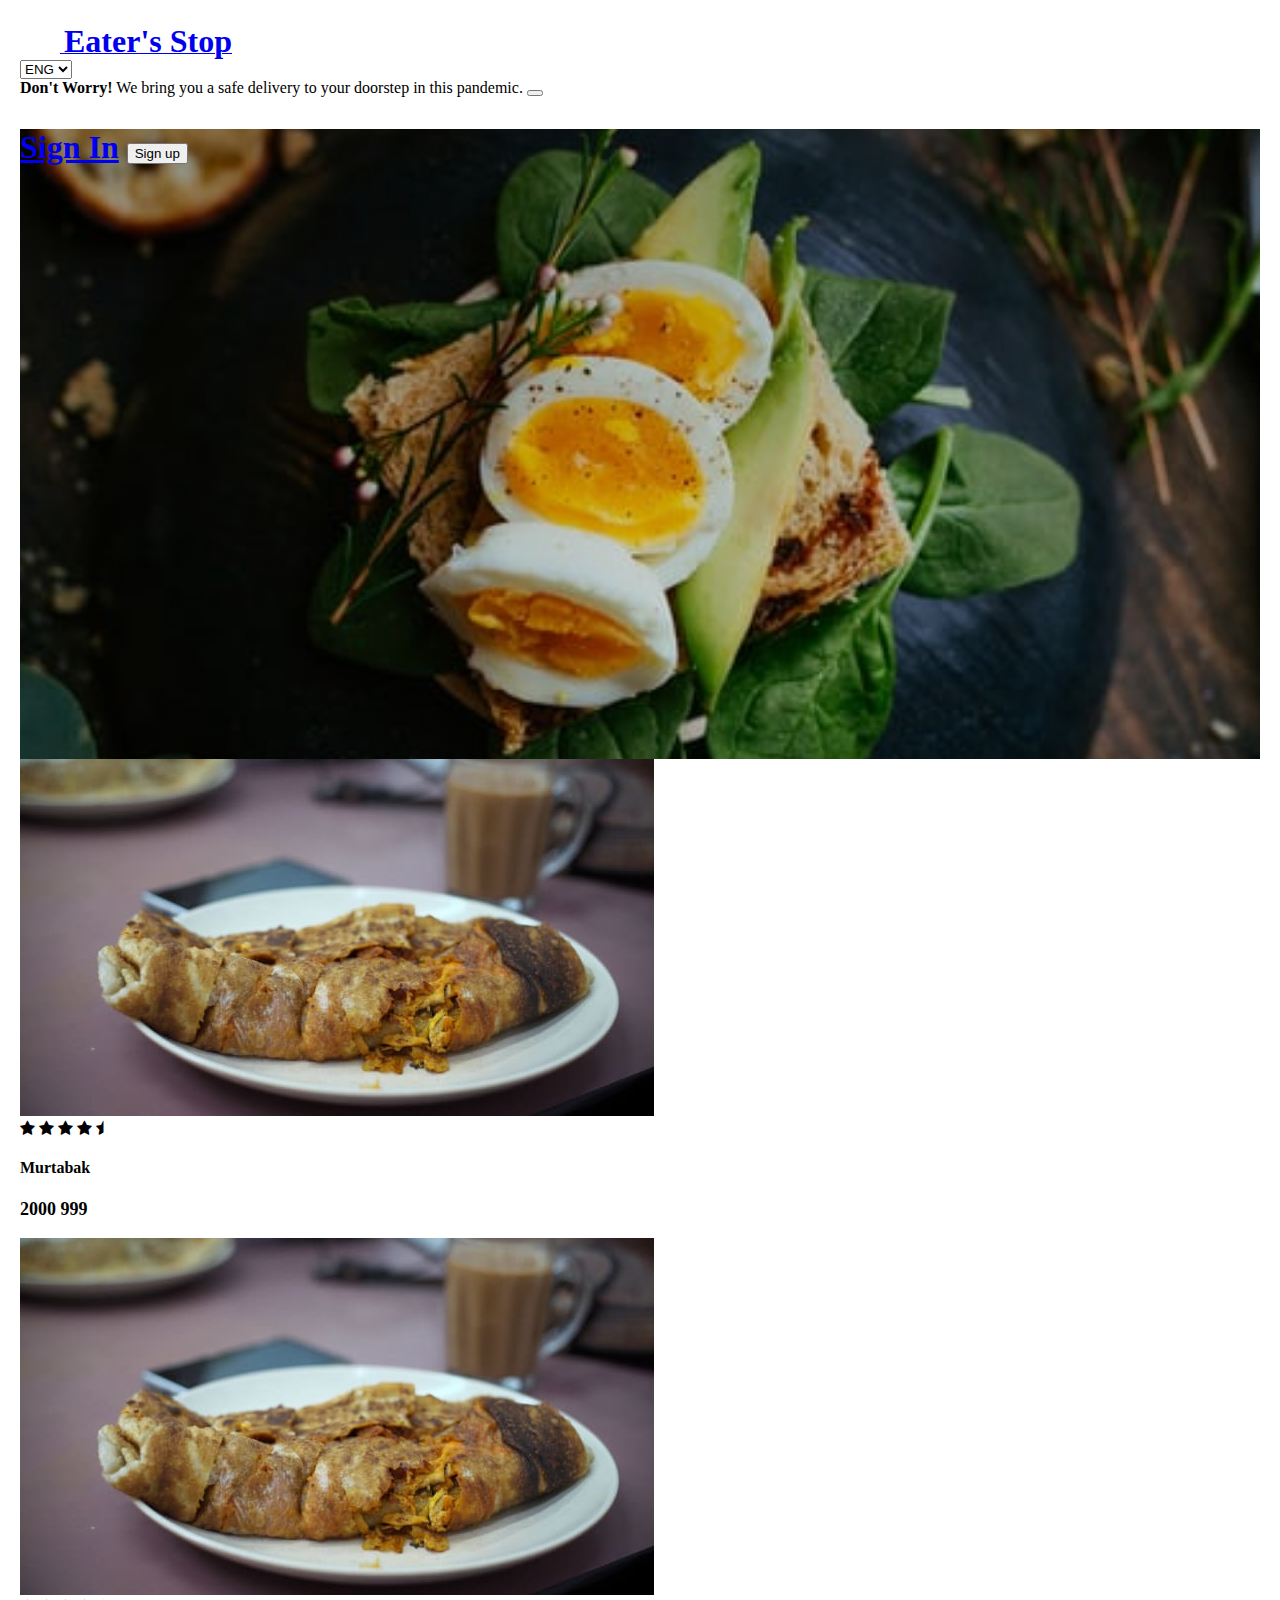
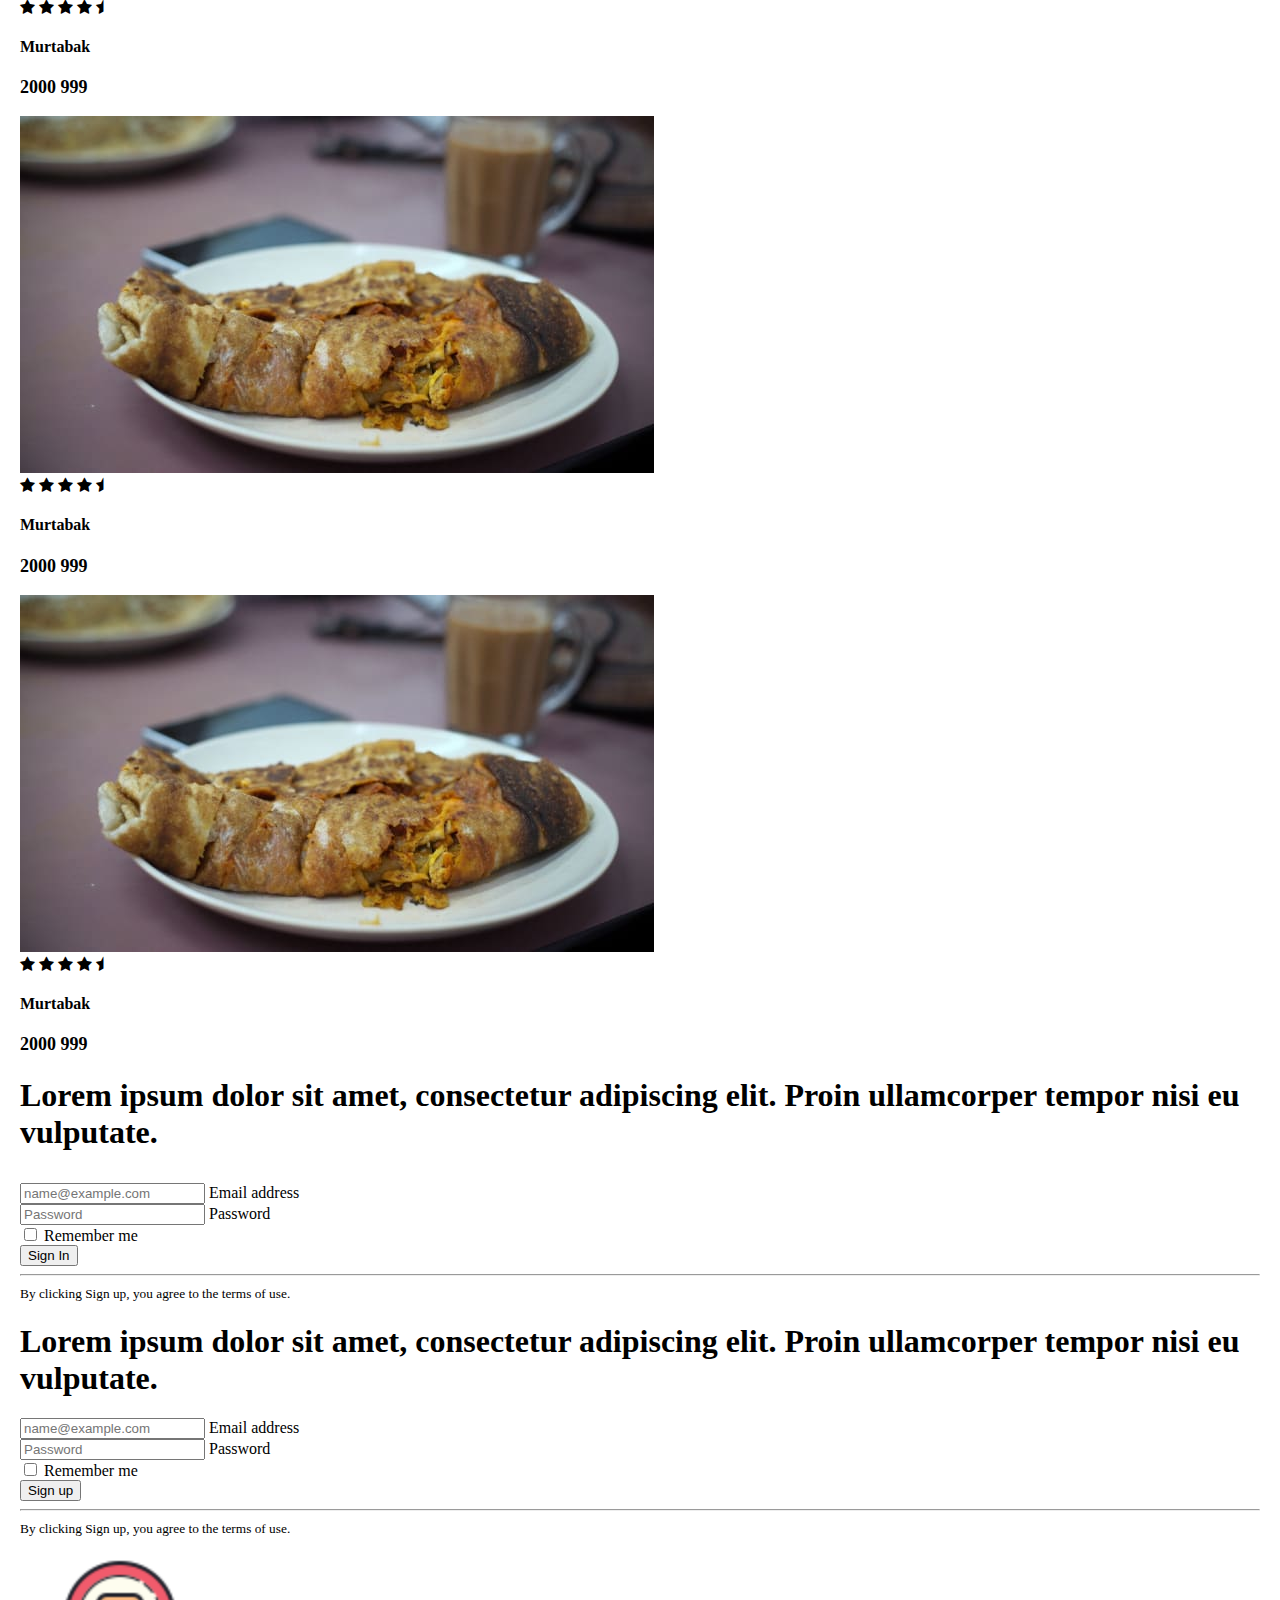
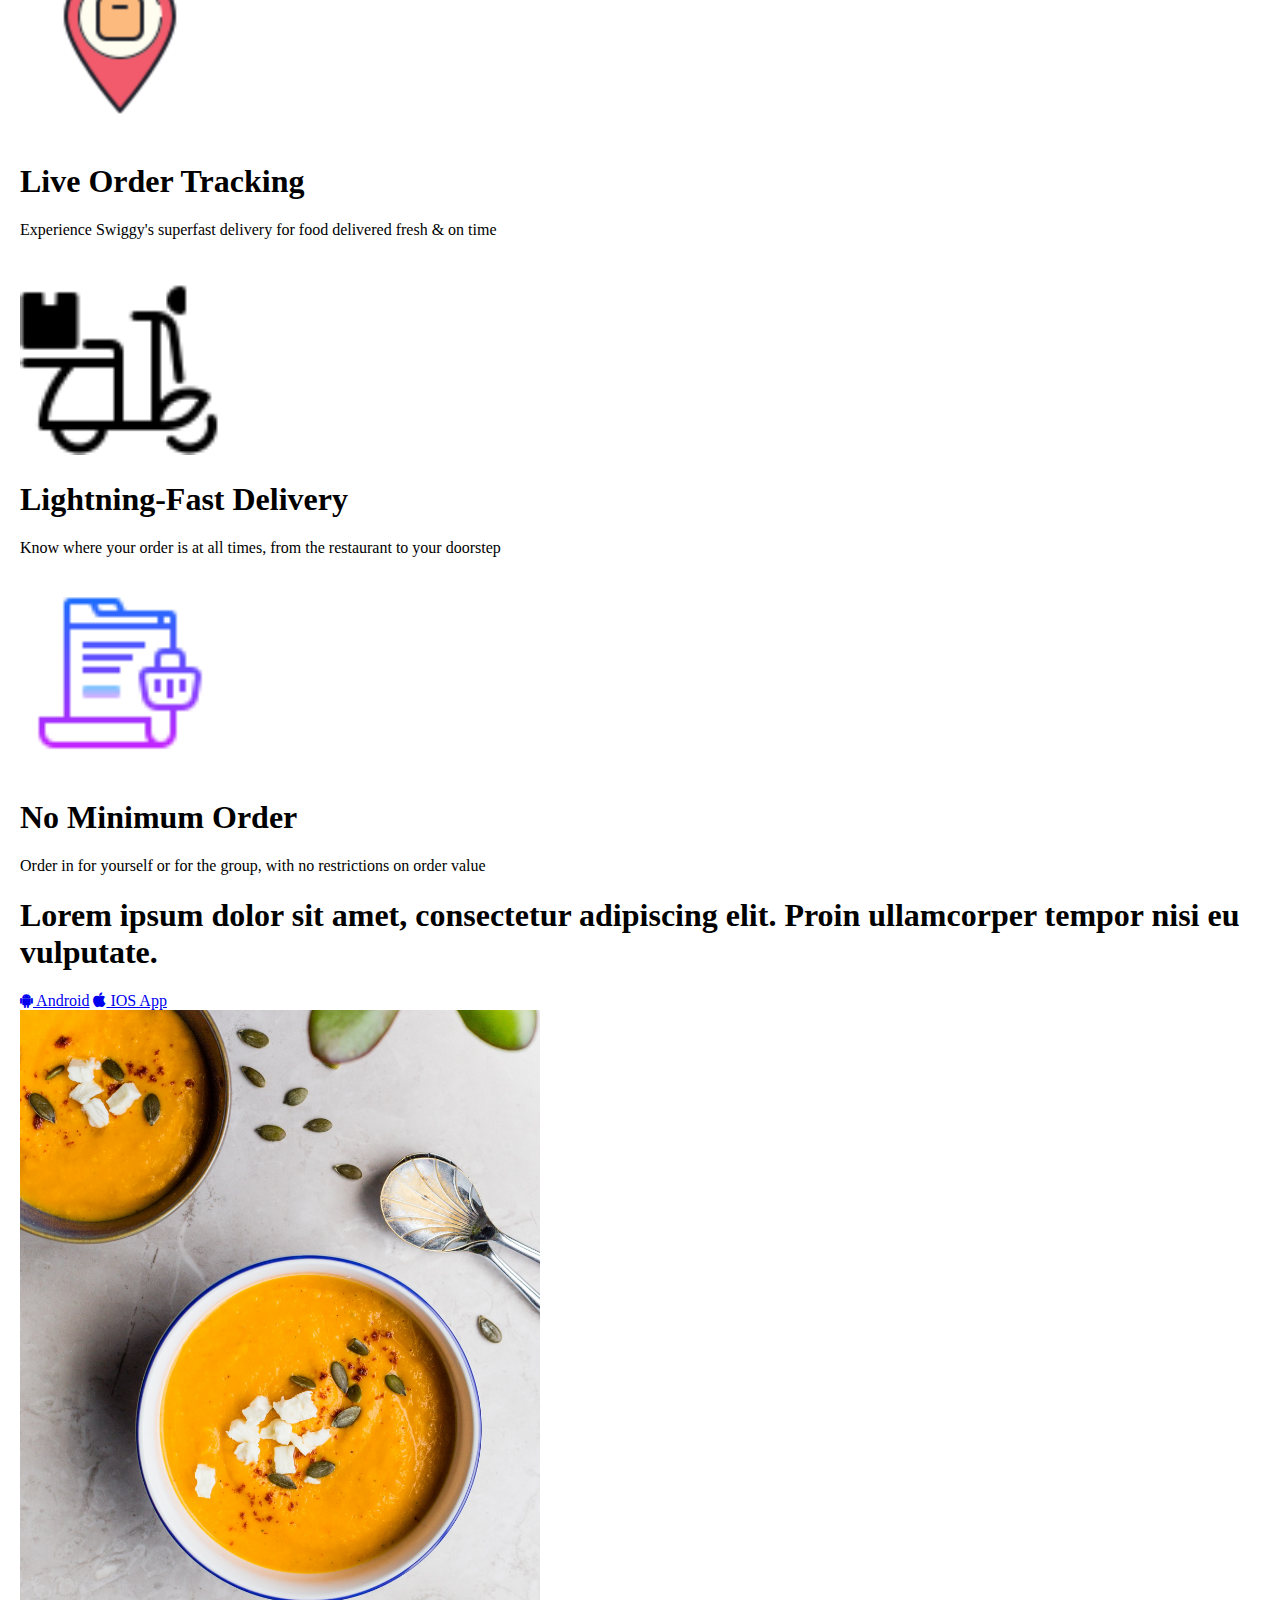
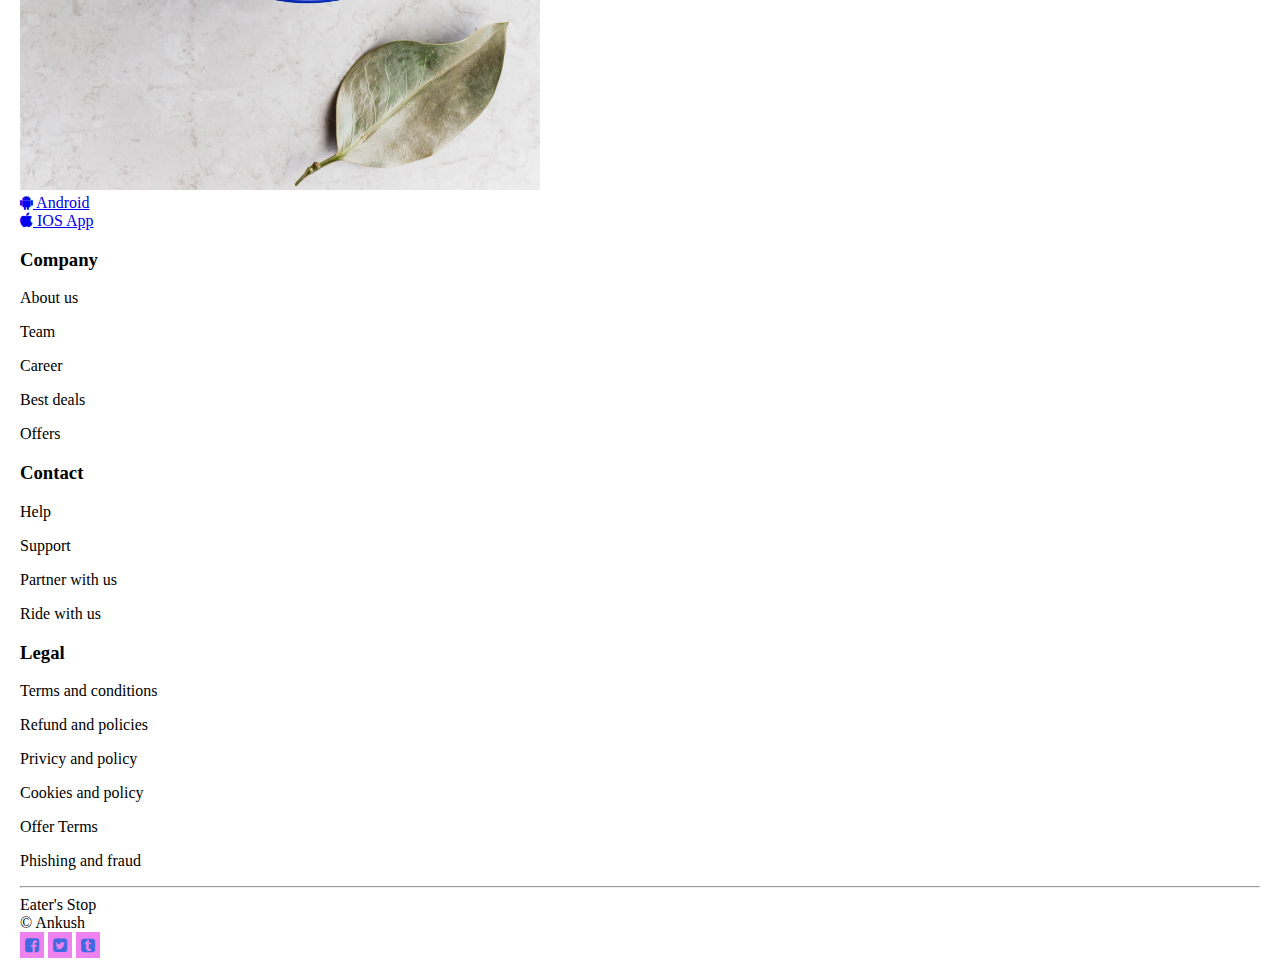
==== commit bc0f8d44: "samin final\" ====
--- a/index.html
+++ b/index.html
@@ -17,14 +17,25 @@
 <body>
 
 
-    <header class="d-flex flex-wrap justify-content-center py-3 mb-4fixed-top">
-        <a href="/" class="d-flex align-items-center mb-3 mb-md-0 me-md-auto text-dark text-decoration-none">
+    <header class="d-flex flex-wrap py-3 mb-4">
+        <a href="/"
+            class="d-flex justify-content-start align-items-center mb-3 mb-md-0 me-md-auto text-dark text-decoration-none">
             <svg class="bi me-2" width="40" height="32">
                 <use xlink:href="#bootstrap"></use>
             </svg>
             <span class="fs-4 fw-bolder text-black-50">Eater's Stop</span>
         </a>
 
+        <div class="d-flex justify-end mx-2">
+            <div class="form-group">
+                <label for=""></label>
+                <select class="form-control" name="" id="">
+                    <option>ENG</option>
+                    <option>HIN</option>
+                    <option>MAR</option>
+                </select>
+            </div>
+        </div>
         <!-- <ul class="nav nav-pills">
                     <li class="nav-item"><a href="#home" class="nav-link active" aria-current="page">Home</a></li>
                     <li class="nav-item"><a href="#features" class="nav-link">Features</a></li>
@@ -36,15 +47,16 @@
         <!-- </div> -->
     </header>
     <main>
-         <!-- Back to top button -->
-         <button class="btn btn-danger rounded-circle" onclick="topFunction()" id="myBtn" title="Go to top">Top</button>
-
-            <div class="alert alert-info alert-dismissible fade show" role="alert">
-                <strong>Don't Worry!</strong> We bring you a safe delivery to your doorstep in this pandemic.
-                <button type="button" class="btn-close" data-bs-dismiss="alert" aria-label="Close"></button>
-            </div>
-            <div class="container-fluid login-section text-light" id="login-section">
-                <div class="row p-4 pb-0 pe-lg-0 pt-lg-5 align-items-center rounded-3 border">
+        <!-- Back to top button -->
+        <button class="btn btn-danger rounded-circle" onclick="topFunction()" id="myBtn" title="Go to top">Top</button>
+
+        <div class="alert alert-info alert-dismissible fade show" role="alert">
+            <strong>Don't Worry!</strong> We bring you a safe delivery to your doorstep in this pandemic.
+            <button type="button" class="btn-close" data-bs-dismiss="alert" aria-label="Close"></button>
+        </div>
+        <div class="row">
+            <div class="col-sm-12 col-lg-7 login-section text-light" id="login-section">
+                <div class="row p-4 pb-0 pe-lg-0 pt-lg-5 align-items-center rounded-3">
                     <div class="col-lg-7 p-3 p-lg-5 pt-lg-3">
                         <h1 class="display-4 fw-bold lh-1 change_content">
                             </p>
@@ -57,6 +69,82 @@
                     </div>
                 </div>
             </div>
+            <div class="col-sm-12 col-lg-5">
+                <div class="row">
+                    <div class="d-inline-block col-sm-12 col-lg-6">
+                        <div class="card text-left">
+                            <img class="card-img-top img-fluid" src="images/products/Murtabak.jpg" alt="">
+                            <div class="card-body">
+                                <div class="d-flex justify-content-end">
+                                    <i class="fa fa-star text-danger" aria-hidden="true"></i>
+                                    <i class="fa fa-star text-danger" aria-hidden="true"></i>
+                                    <i class="fa fa-star text-danger" aria-hidden="true"></i>
+                                    <i class="fa fa-star text-danger" aria-hidden="true"></i>
+                                    <i class="fa fa-star-half text-danger" aria-hidden="true"></i>
+                                </div>
+                                <h4 class="card-title">Murtabak</h4>
+                                <p class="card-text"><span class="text-decoration-line-through">2000</span><span
+                                        class="text-danger"> 999</span></p>
+                            </div>
+                        </div>
+                    </div>
+                    <div class="d-inline-block col-sm-12 col-lg-6">
+                        <div class="card text-left">
+                            <img class="card-img-top img-fluid" src="images/products/Murtabak.jpg" alt="">
+                            <div class="card-body">
+                                <div class="d-flex justify-content-end">
+                                    <i class="fa fa-star text-danger" aria-hidden="true"></i>
+                                    <i class="fa fa-star text-danger" aria-hidden="true"></i>
+                                    <i class="fa fa-star text-danger" aria-hidden="true"></i>
+                                    <i class="fa fa-star text-danger" aria-hidden="true"></i>
+                                    <i class="fa fa-star-half text-danger" aria-hidden="true"></i>
+                                </div>
+                                <h4 class="card-title">Murtabak</h4>
+                                <p class="card-text"><span class="text-decoration-line-through">2000</span><span
+                                        class="text-danger"> 999</span></p>
+                            </div>
+                        </div>
+                    </div>
+                    <div class="d-inline-block col-sm-12 col-lg-6">
+                        <div class="card text-left">
+                            <img class="card-img-top img-fluid" src="images/products/Murtabak.jpg" alt="">
+                            <div class="card-body">
+                                <div class="d-flex justify-content-end">
+                                    <i class="fa fa-star text-danger" aria-hidden="true"></i>
+                                    <i class="fa fa-star text-danger" aria-hidden="true"></i>
+                                    <i class="fa fa-star text-danger" aria-hidden="true"></i>
+                                    <i class="fa fa-star text-danger" aria-hidden="true"></i>
+                                    <i class="fa fa-star-half text-danger" aria-hidden="true"></i>
+                                </div>
+                                <h4 class="card-title">Murtabak</h4>
+                                <p class="card-text"><span class="text-decoration-line-through">2000</span><span
+                                        class="text-danger"> 999</span></p>
+                            </div>
+                        </div>
+                    </div>
+                    <div class="d-inline-block col-sm-12 col-lg-6">
+                        <div class="card text-left">
+                            <img class="card-img-top img-fluid" src="images/products/Murtabak.jpg" alt="">
+                            <div class="card-body">
+                                <div class="d-flex justify-content-end">
+                                    <i class="fa fa-star text-danger" aria-hidden="true"></i>
+                                    <i class="fa fa-star text-danger" aria-hidden="true"></i>
+                                    <i class="fa fa-star text-danger" aria-hidden="true"></i>
+                                    <i class="fa fa-star text-danger" aria-hidden="true"></i>
+                                    <i class="fa fa-star-half text-danger" aria-hidden="true"></i>
+                                </div>
+                                <h4 class="card-title">Murtabak</h4>
+                                <p class="card-text"><span class="text-decoration-line-through">2000</span><span
+                                        class="text-danger"> 999</span></p>
+                            </div>
+                        </div>
+                    </div>
+                </div>
+            </div>
+        </div>
+
+      
+
         </section>
         <section>
             <div class="container-fluid signup-from-section" id="signup-form-section">
@@ -176,19 +264,19 @@
 
             </div>
         </section>
-       
+
     </main>
     <footer class="bg-dark">
         <div class="row row-cols-lg-4 row-cols-sm-6">
             <div class="text-center pt-3">
                 <div class="m-3">
                     <a name="" id="" class="btn btn-success btn-outline-dark text-light fs-3" href="#" role="button"><i
-                        class="fa fa-android" aria-hidden="true"></i> Android</a>
-                
+                            class="fa fa-android" aria-hidden="true"></i> Android</a>
+
                 </div>
                 <div class="m-3">
                     <a name="" id="" class="btn btn-success btn-outline-dark text-light fs-3" href="#" role="button"><i
-                        class="fa fa-apple" aria-hidden="true"></i> IOS App</a>
+                            class="fa fa-apple" aria-hidden="true"></i> IOS App</a>
                 </div>
             </div>
             <div class="text-light text-center p-3">
@@ -231,7 +319,7 @@
             <div class="text-light fs-3">
                 &copy; Ankush
             </div>
-            <div class="text-light fs-3">
+            <div class="social text-light fs-3">
                 <i class="fa fa-facebook-square" aria-hidden="true"></i>
                 <i class="fa fa-twitter-square" aria-hidden="true"></i>
                 <i class="fa fa-tumblr-square" aria-hidden="true"></i>
--- a/style.css
+++ b/style.css
@@ -1,5 +1,8 @@
+body{
+	margin: 20px;
+}
 .login-section{
-    widows: 100%; height: 100vh;
+    widows: 100%; height: 70vh;
 	background-image:linear-gradient(rgba(0,0,0,0.3),rgba(0,0,0,0.1)) , url('./images/food1.jpg');
 	background-repeat: no-repeat;
 	background-size: cover;
@@ -53,4 +56,37 @@
   
   #myBtn:hover {
 	background-color: #555;
-  }+  }
+
+  .card{
+	border: none;
+  }
+
+  .card img:hover{
+	width: 90%;
+
+  }
+  .card:hover{
+	  color: darkslategrey;
+	  background-color: azure;
+  }
+
+.social .fa{
+	color: royalblue;
+	background: violet;
+	padding: 5px;
+}
+
+.social .fa:hover{
+	color: #555;
+	background-color: aliceblue;
+}
+
+header span{
+	font-family: cursive;
+	font-size: xx-large;
+	font-weight: 900;
+	font-style: normal;
+
+	text-shadow: #555 2px;
+}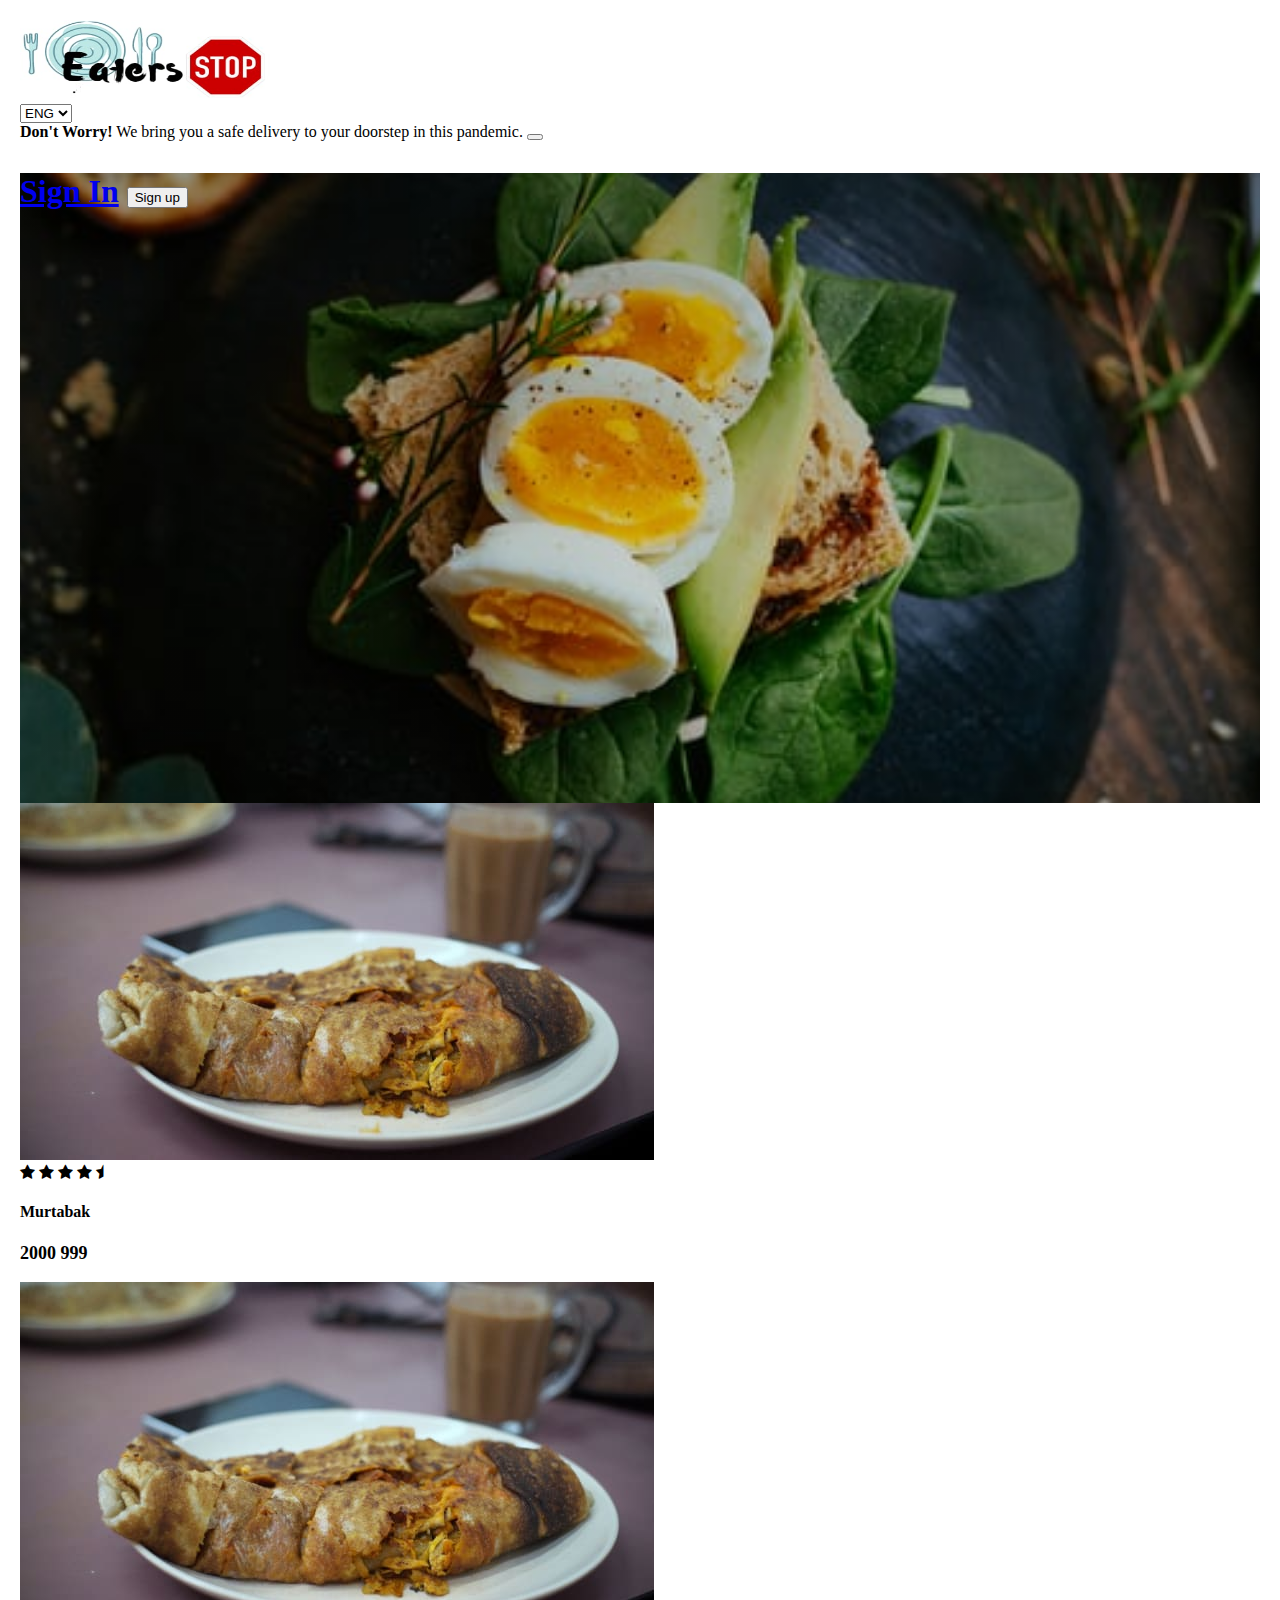
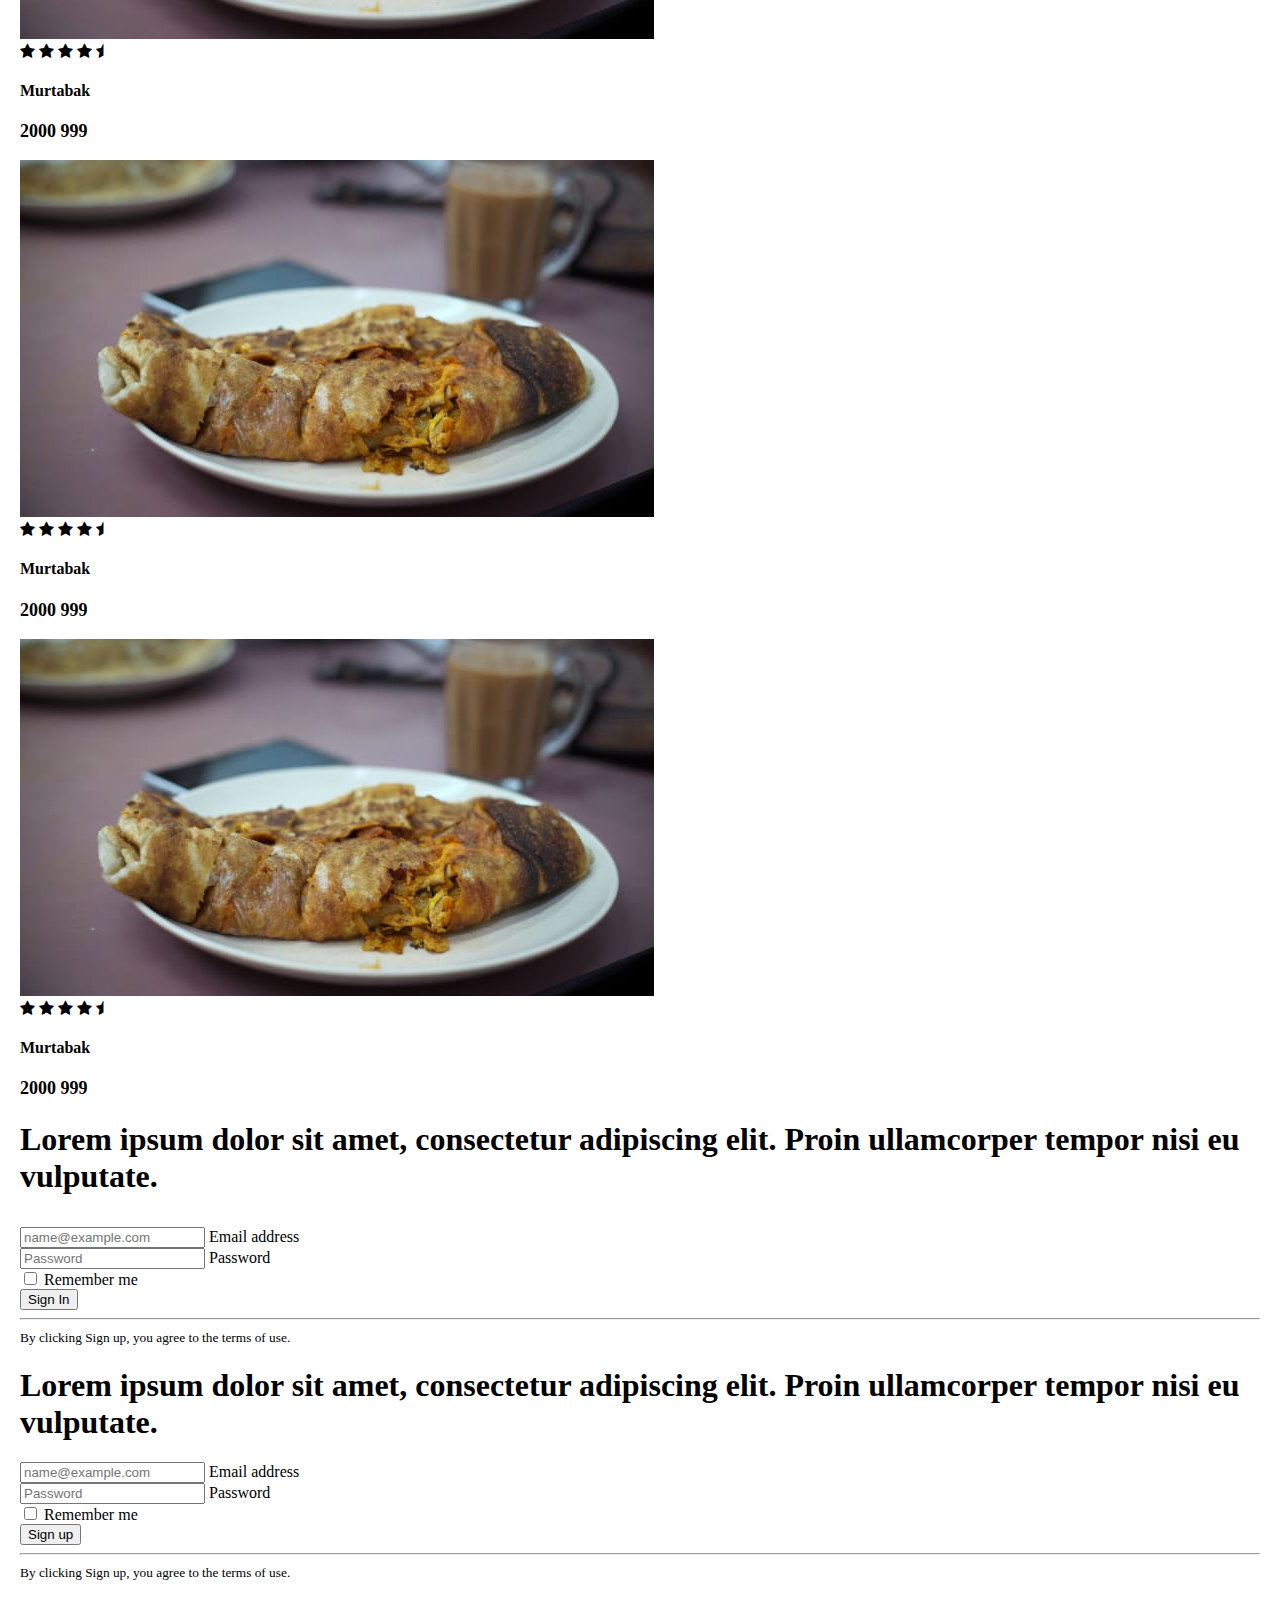
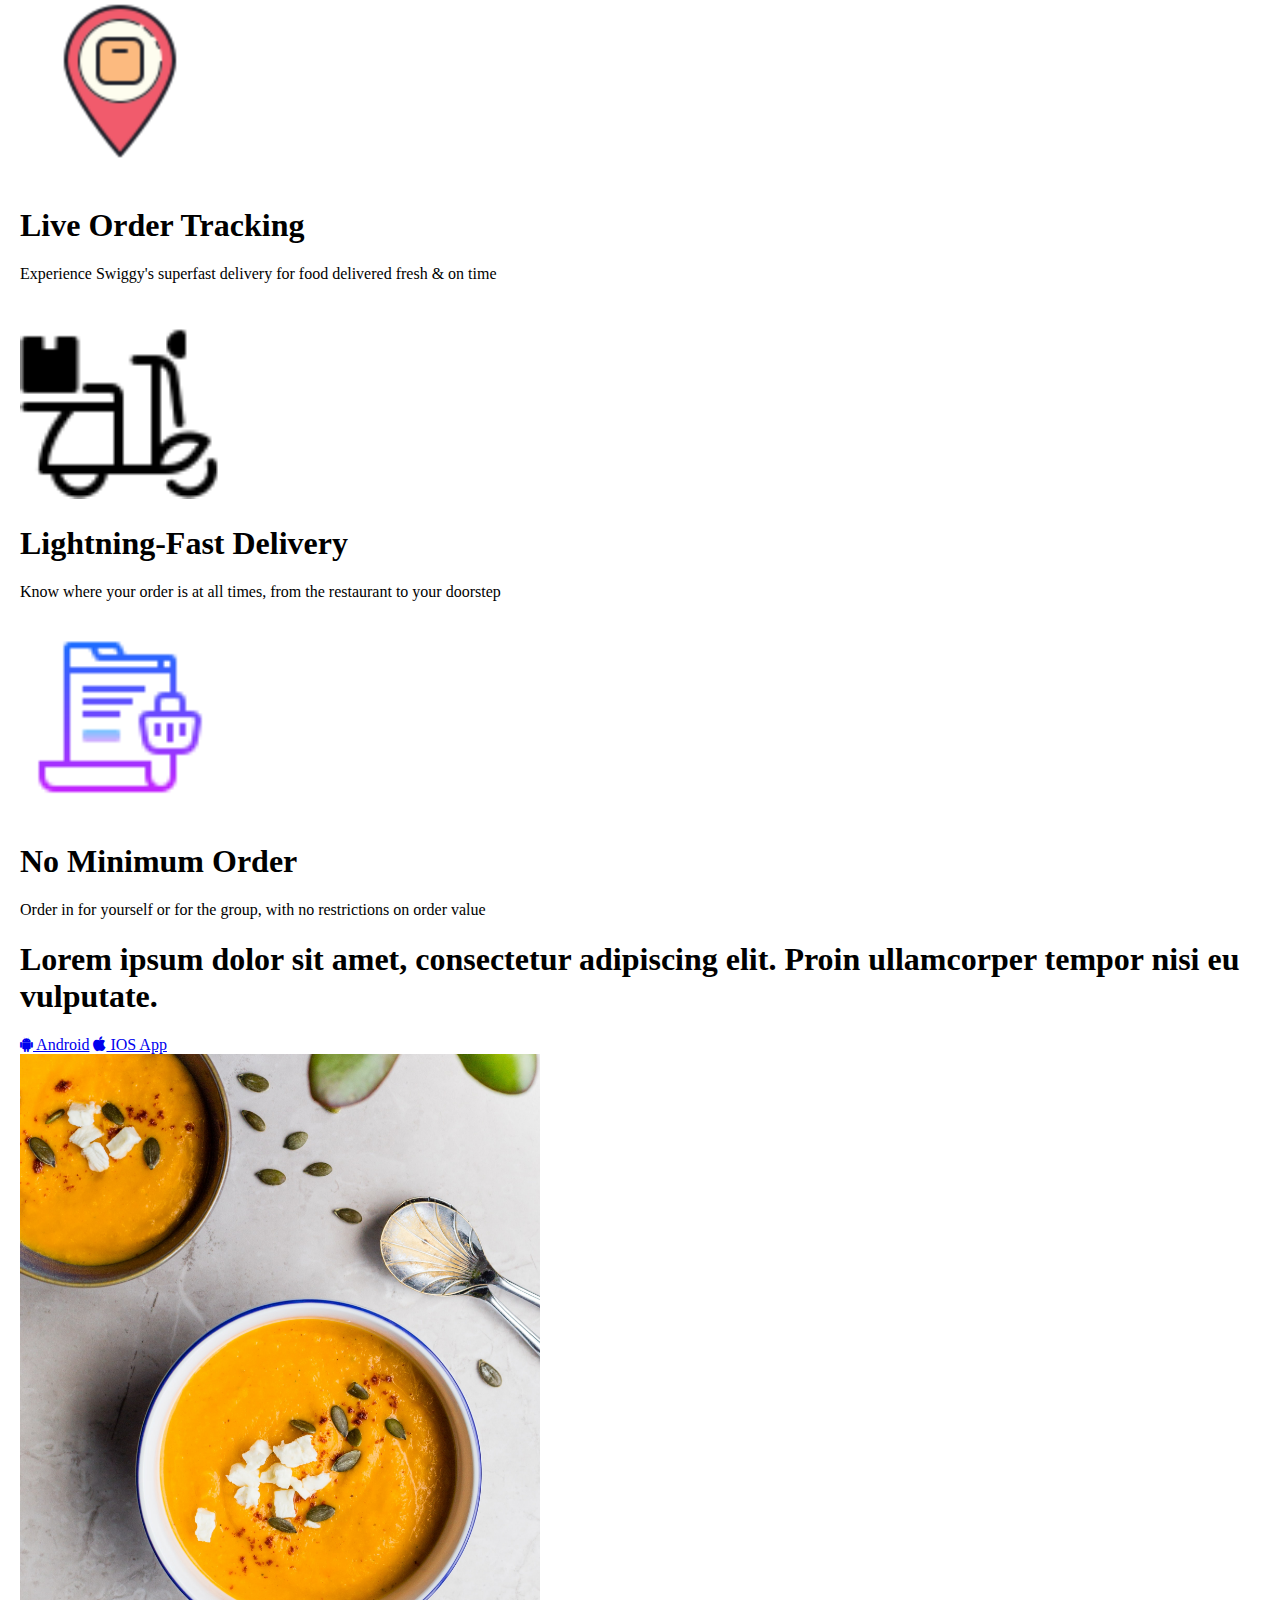
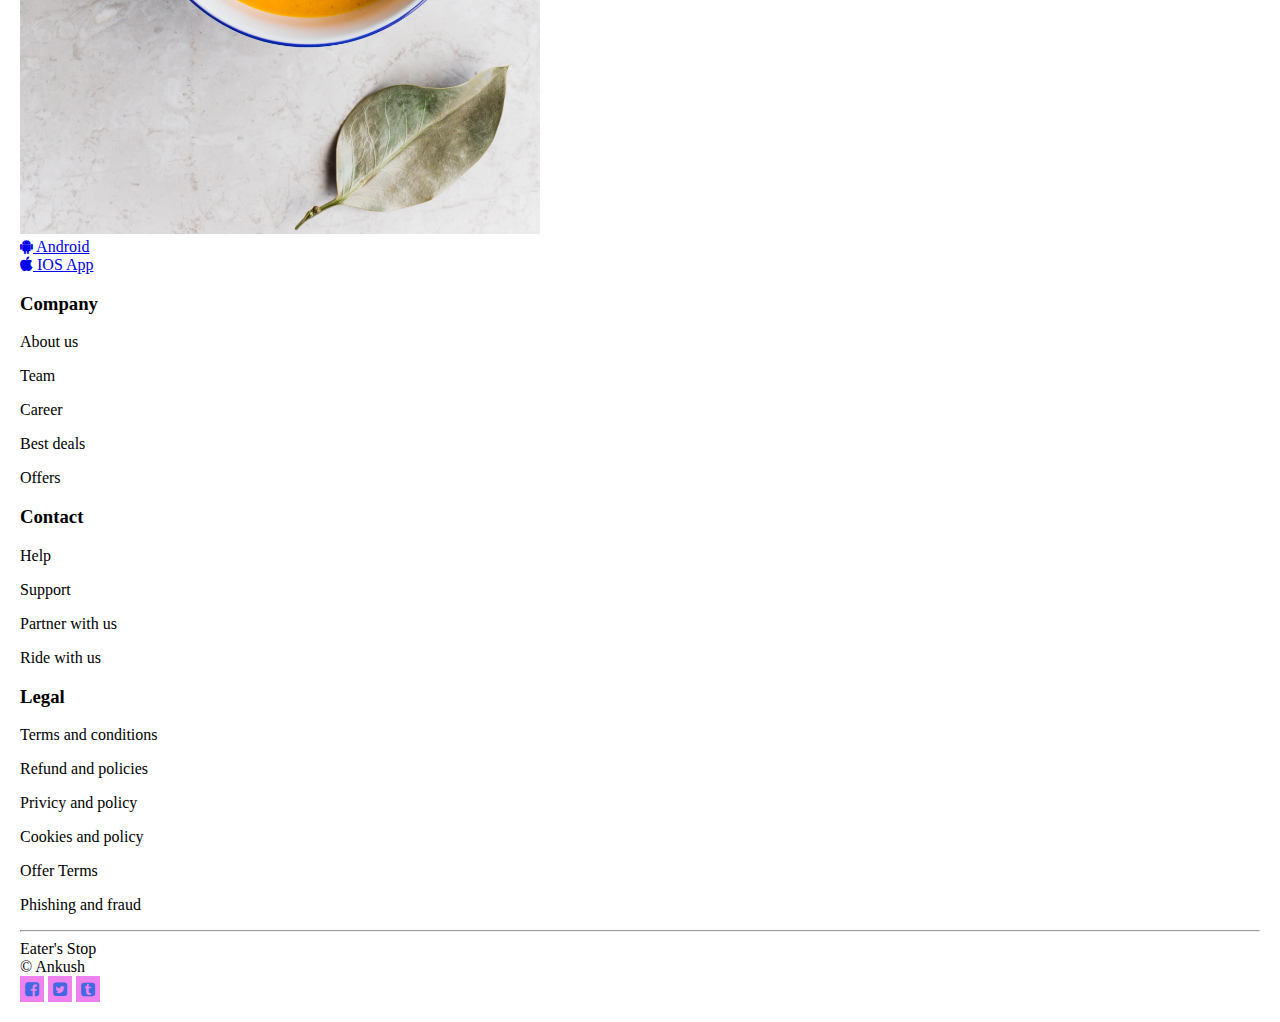
==== commit 6df84980: "logo added" ====
--- a/index.html
+++ b/index.html
@@ -20,10 +20,11 @@
     <header class="d-flex flex-wrap py-3 mb-4">
         <a href="/"
             class="d-flex justify-content-start align-items-center mb-3 mb-md-0 me-md-auto text-dark text-decoration-none">
-            <svg class="bi me-2" width="40" height="32">
+            <img src="images/logo.jpeg" alt="" width="250" height="80">
+            <!-- <svg class="bi me-2" width="40" height="32">
                 <use xlink:href="#bootstrap"></use>
             </svg>
-            <span class="fs-4 fw-bolder text-black-50">Eater's Stop</span>
+            <span class="fs-4 fw-bolder text-black-50">Eater's Stop</span> -->
         </a>
 
         <div class="d-flex justify-end mx-2">
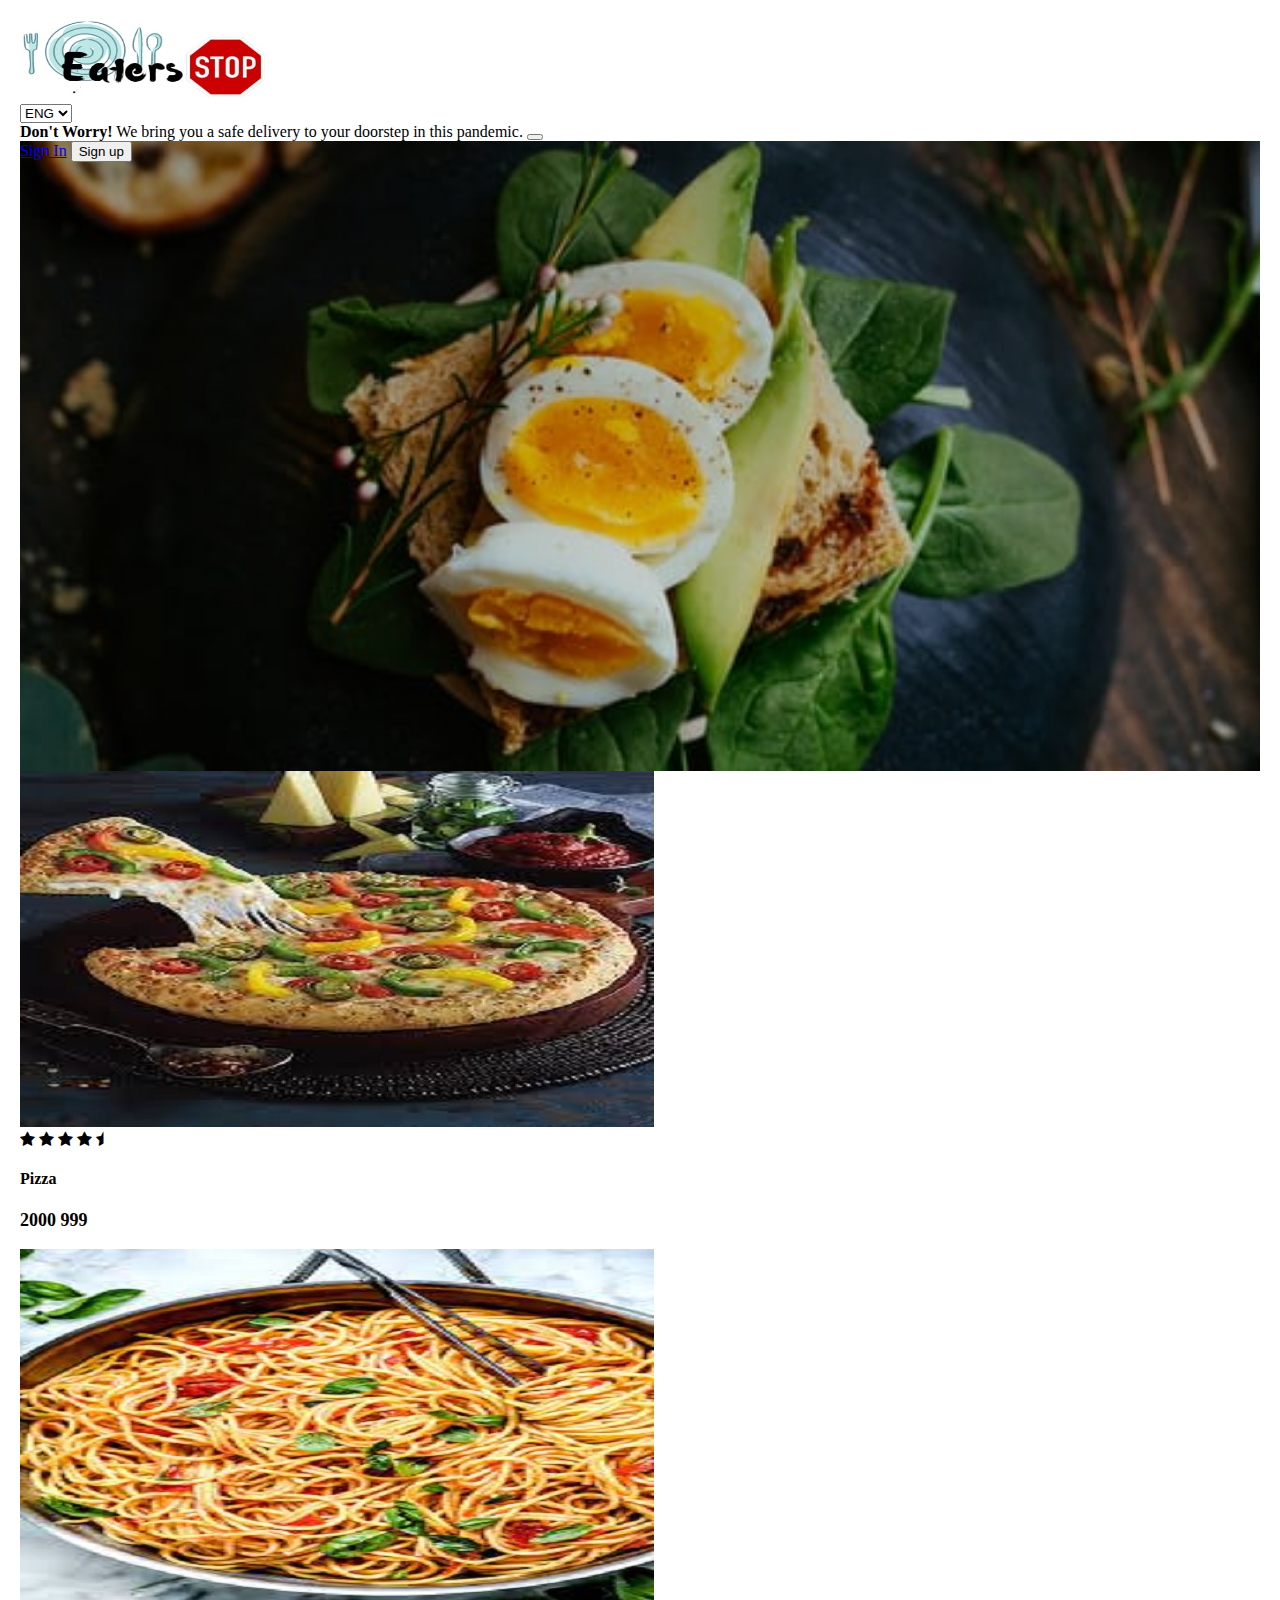
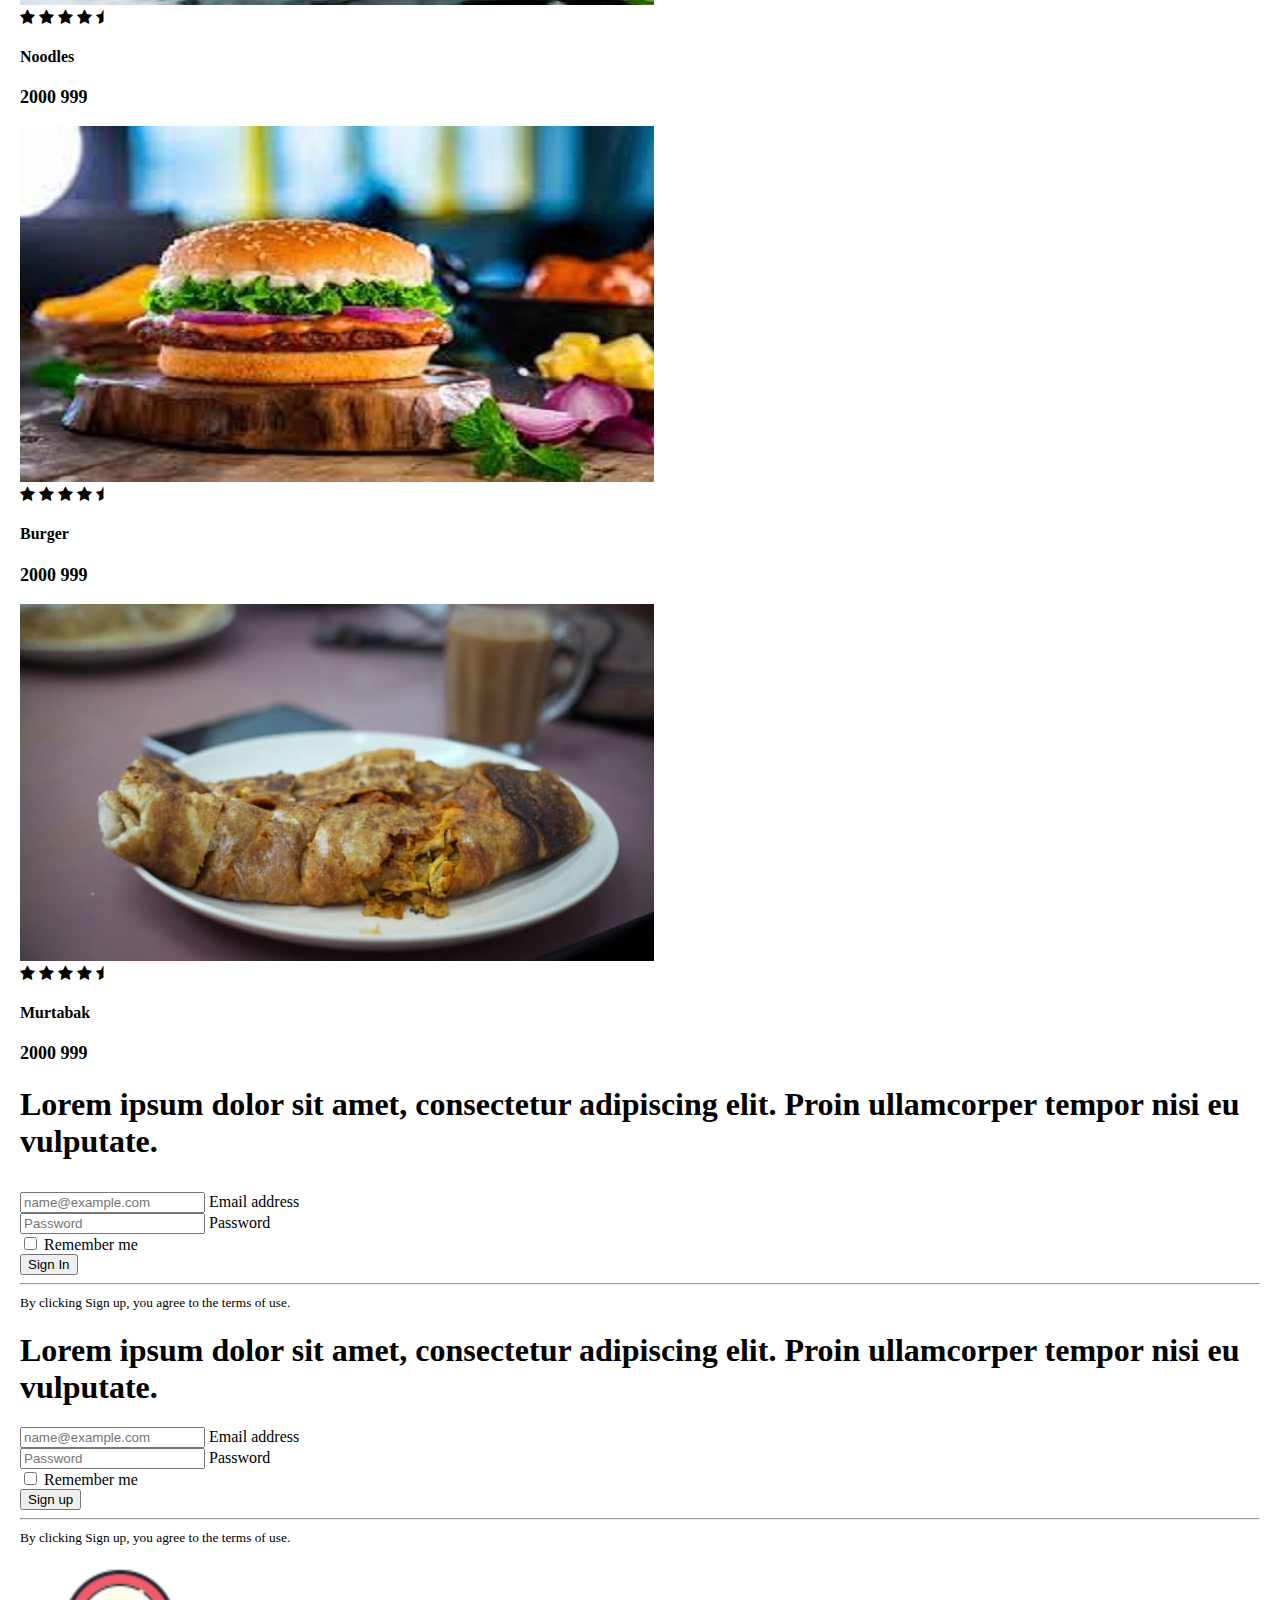
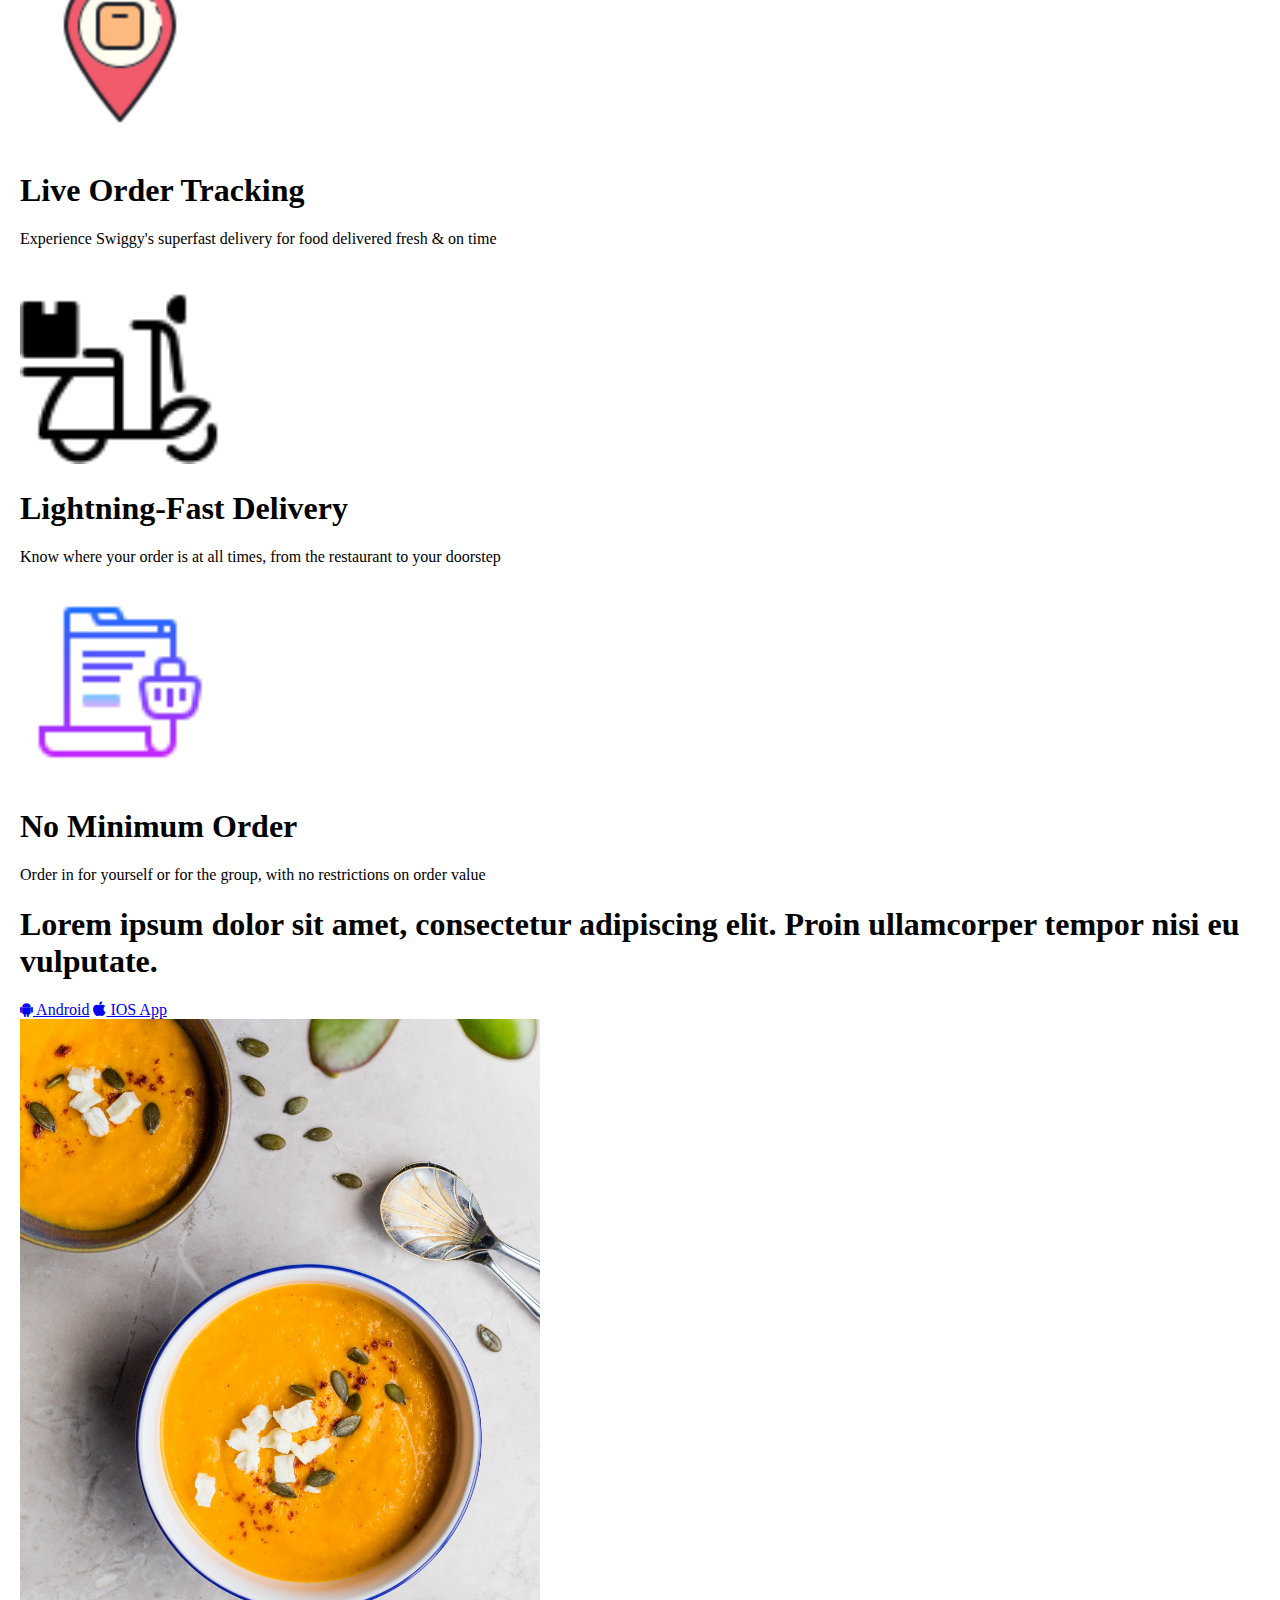
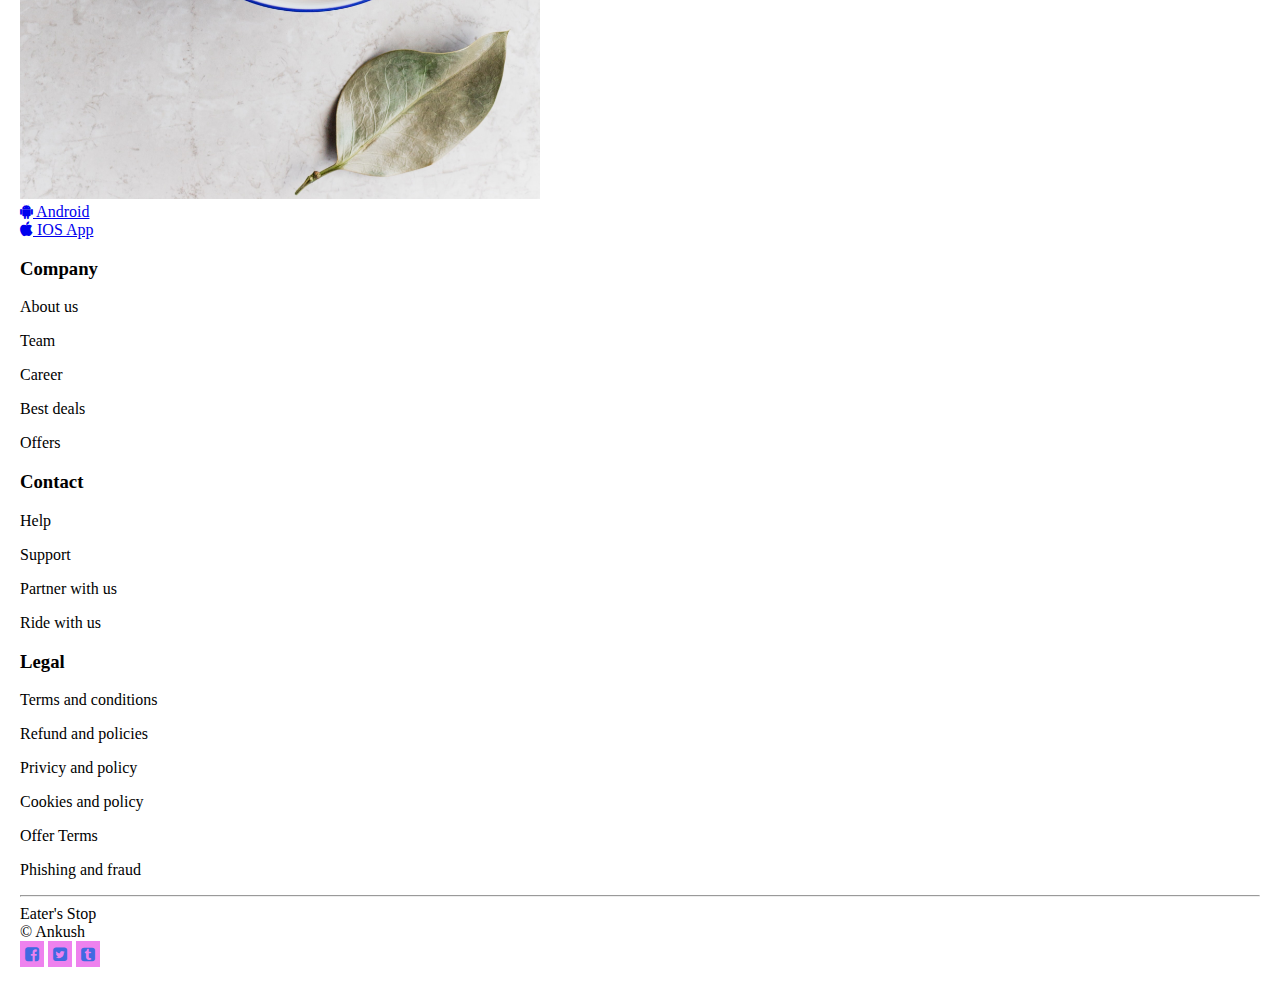
==== commit 3933ee9c: "Final commit" ====
--- a/index.html
+++ b/index.html
@@ -59,14 +59,15 @@
             <div class="col-sm-12 col-lg-7 login-section text-light" id="login-section">
                 <div class="row p-4 pb-0 pe-lg-0 pt-lg-5 align-items-center rounded-3">
                     <div class="col-lg-7 p-3 p-lg-5 pt-lg-3">
-                        <h1 class="display-4 fw-bold lh-1 change_content">
-                            </p>
+                       
                             <div class="d-grid gap-2 d-md-flex justify-content-md-start">
-                                <a href="product.html" class="btn btn-dark btn-outline-primary btn-lg px-4">Sign In</a>
+                                <a href="product.html" class="btn btn-dark btn-outline-primary btn-lg px-2">Sign In</a>
                                 <button id="signup-btn-sec" type="button"
-                                    class="btn btn-secondary btn-outline-light btn-lg px-4">Sign up</button>
-
-                            </div>
+                                    class="btn btn-secondary btn-outline-light btn-lg px-2">Sign up</button>
+
+                            </div>
+                            <h1 class="display-5 fw-bold lh-1 change_content">
+                            </h1>
                     </div>
                 </div>
             </div>
@@ -74,7 +75,7 @@
                 <div class="row">
                     <div class="d-inline-block col-sm-12 col-lg-6">
                         <div class="card text-left">
-                            <img class="card-img-top img-fluid" src="images/products/Murtabak.jpg" alt="">
+                            <img class="card-img-top img-fluid" width="" src="images/products/pizza.jpg" alt="">
                             <div class="card-body">
                                 <div class="d-flex justify-content-end">
                                     <i class="fa fa-star text-danger" aria-hidden="true"></i>
@@ -83,7 +84,7 @@
                                     <i class="fa fa-star text-danger" aria-hidden="true"></i>
                                     <i class="fa fa-star-half text-danger" aria-hidden="true"></i>
                                 </div>
-                                <h4 class="card-title">Murtabak</h4>
+                                <h4 class="card-title">Pizza</h4>
                                 <p class="card-text"><span class="text-decoration-line-through">2000</span><span
                                         class="text-danger"> 999</span></p>
                             </div>
@@ -91,7 +92,7 @@
                     </div>
                     <div class="d-inline-block col-sm-12 col-lg-6">
                         <div class="card text-left">
-                            <img class="card-img-top img-fluid" src="images/products/Murtabak.jpg" alt="">
+                            <img class="card-img-top img-fluid" src="images/products/noodles.jpg" alt="">
                             <div class="card-body">
                                 <div class="d-flex justify-content-end">
                                     <i class="fa fa-star text-danger" aria-hidden="true"></i>
@@ -100,7 +101,7 @@
                                     <i class="fa fa-star text-danger" aria-hidden="true"></i>
                                     <i class="fa fa-star-half text-danger" aria-hidden="true"></i>
                                 </div>
-                                <h4 class="card-title">Murtabak</h4>
+                                <h4 class="card-title">Noodles</h4>
                                 <p class="card-text"><span class="text-decoration-line-through">2000</span><span
                                         class="text-danger"> 999</span></p>
                             </div>
@@ -108,7 +109,7 @@
                     </div>
                     <div class="d-inline-block col-sm-12 col-lg-6">
                         <div class="card text-left">
-                            <img class="card-img-top img-fluid" src="images/products/Murtabak.jpg" alt="">
+                            <img class="card-img-top img-fluid" src="images/products/burger.jpg" alt="">
                             <div class="card-body">
                                 <div class="d-flex justify-content-end">
                                     <i class="fa fa-star text-danger" aria-hidden="true"></i>
@@ -117,7 +118,7 @@
                                     <i class="fa fa-star text-danger" aria-hidden="true"></i>
                                     <i class="fa fa-star-half text-danger" aria-hidden="true"></i>
                                 </div>
-                                <h4 class="card-title">Murtabak</h4>
+                                <h4 class="card-title">Burger</h4>
                                 <p class="card-text"><span class="text-decoration-line-through">2000</span><span
                                         class="text-danger"> 999</span></p>
                             </div>
